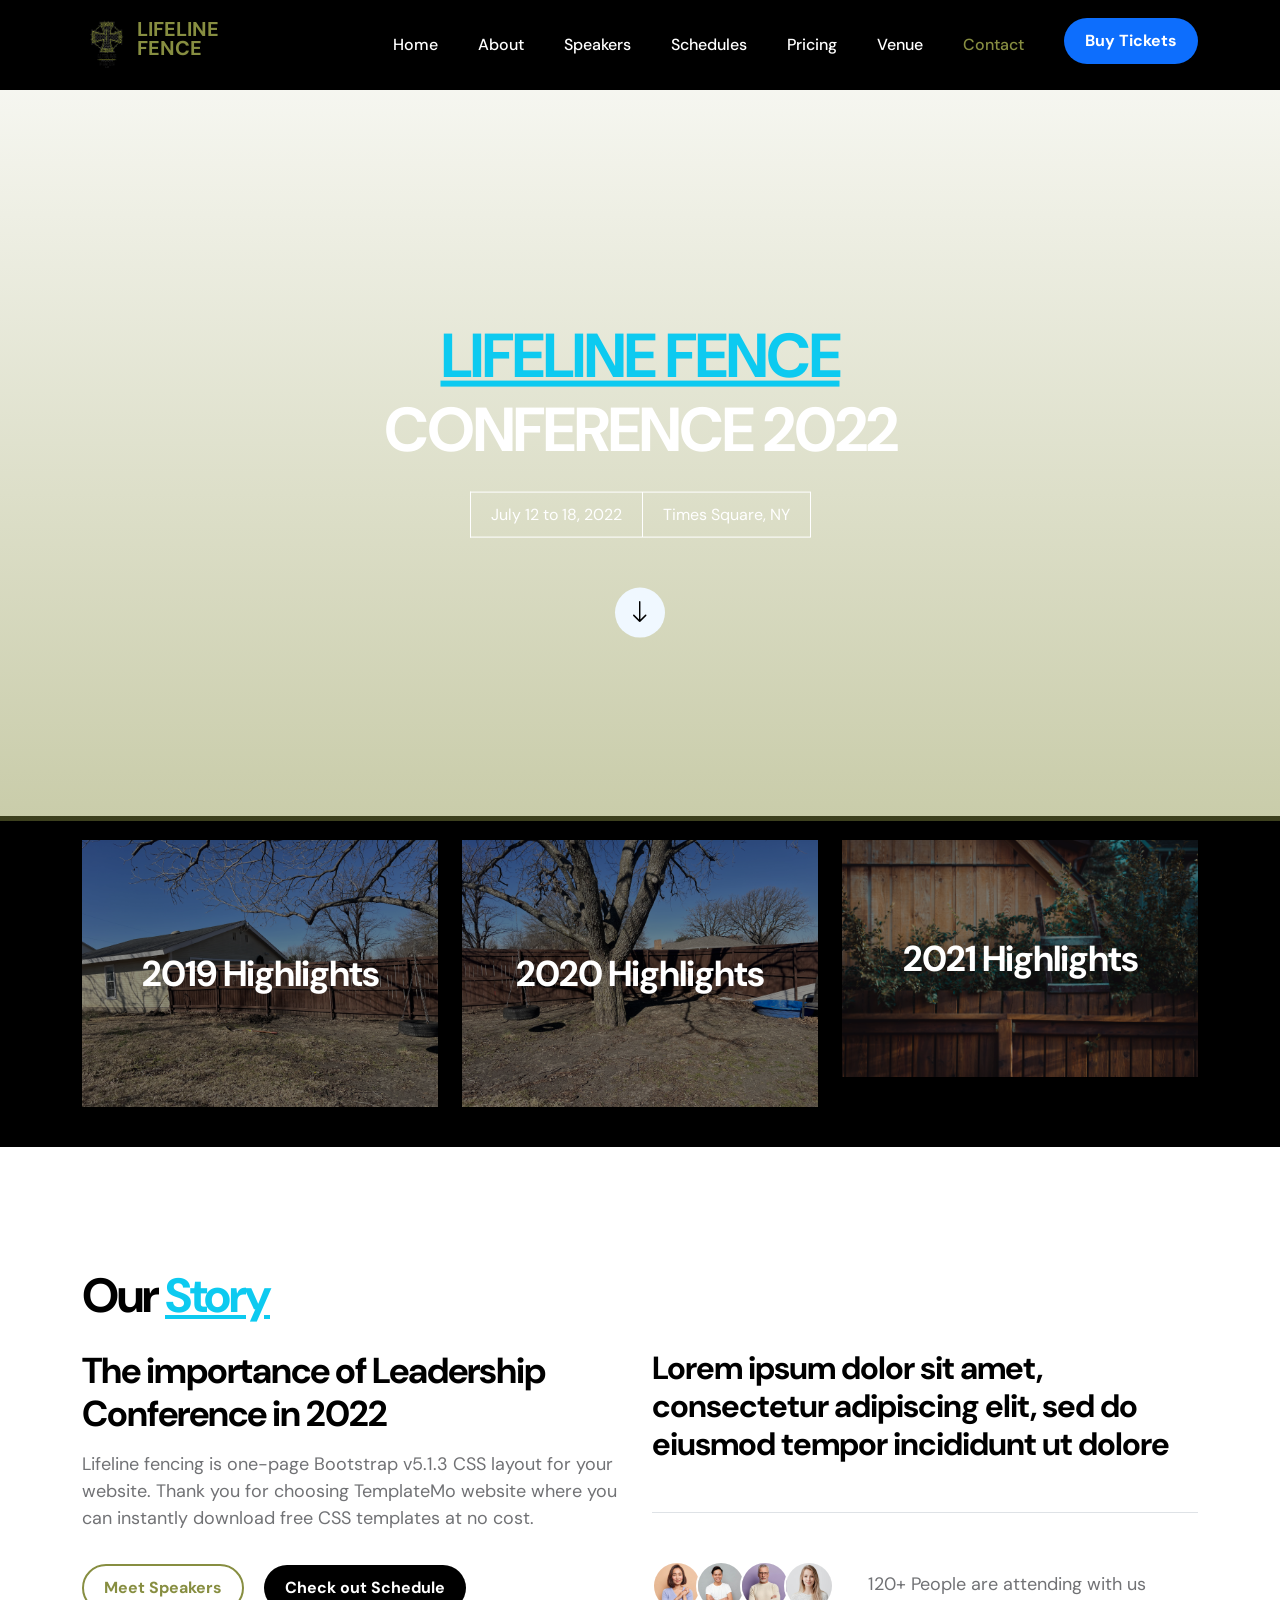
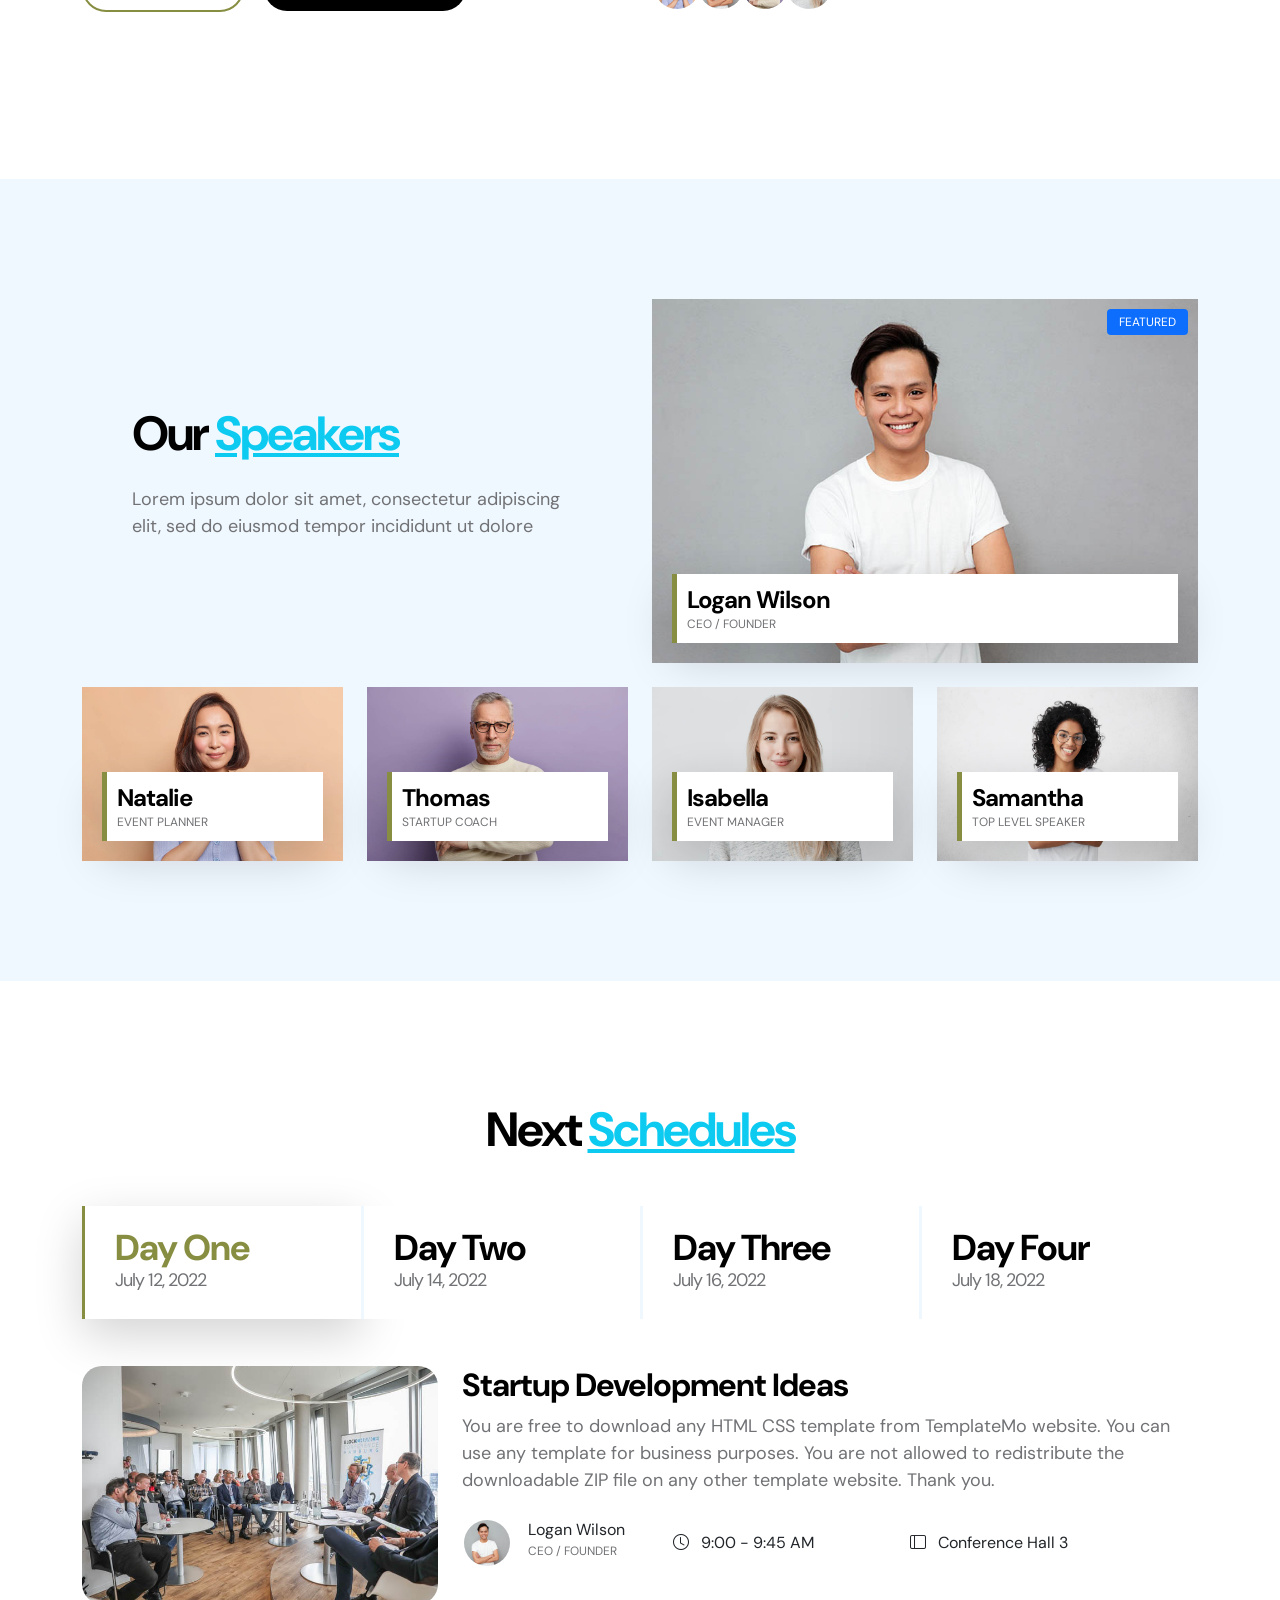
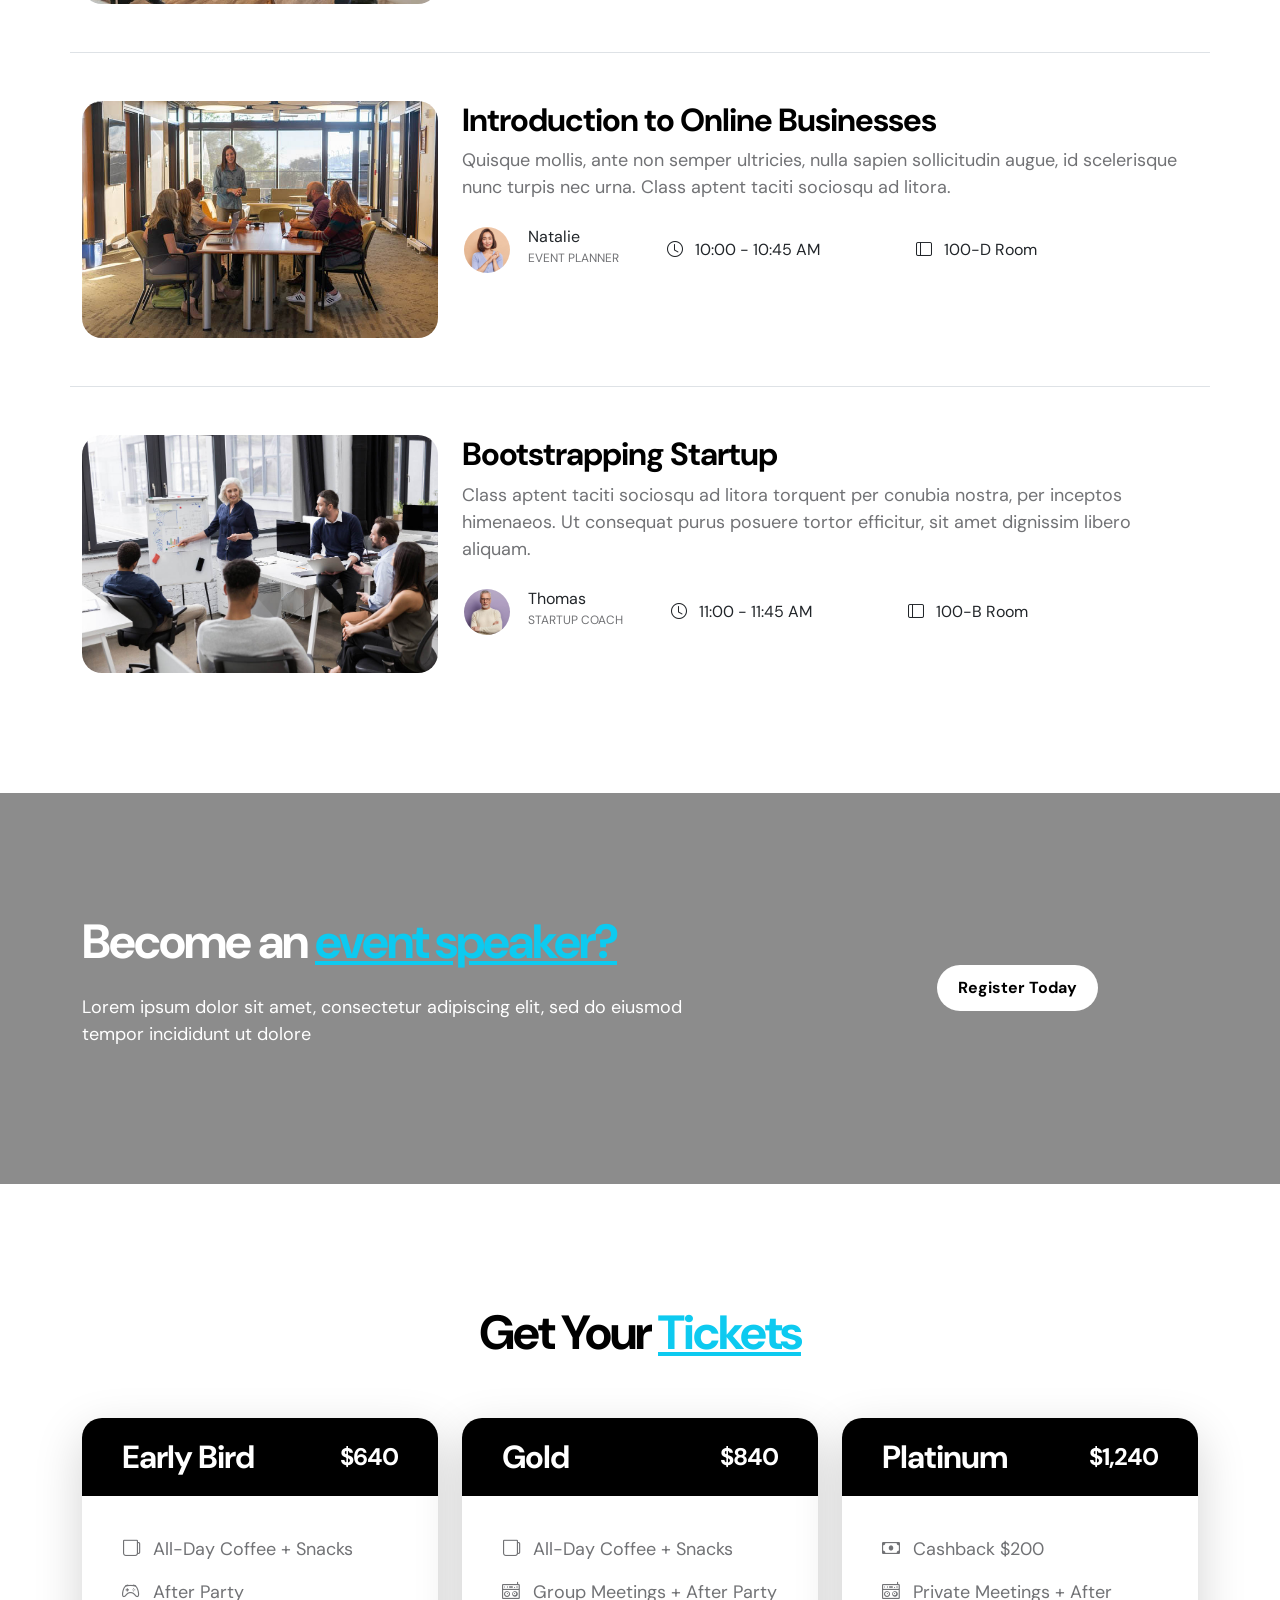
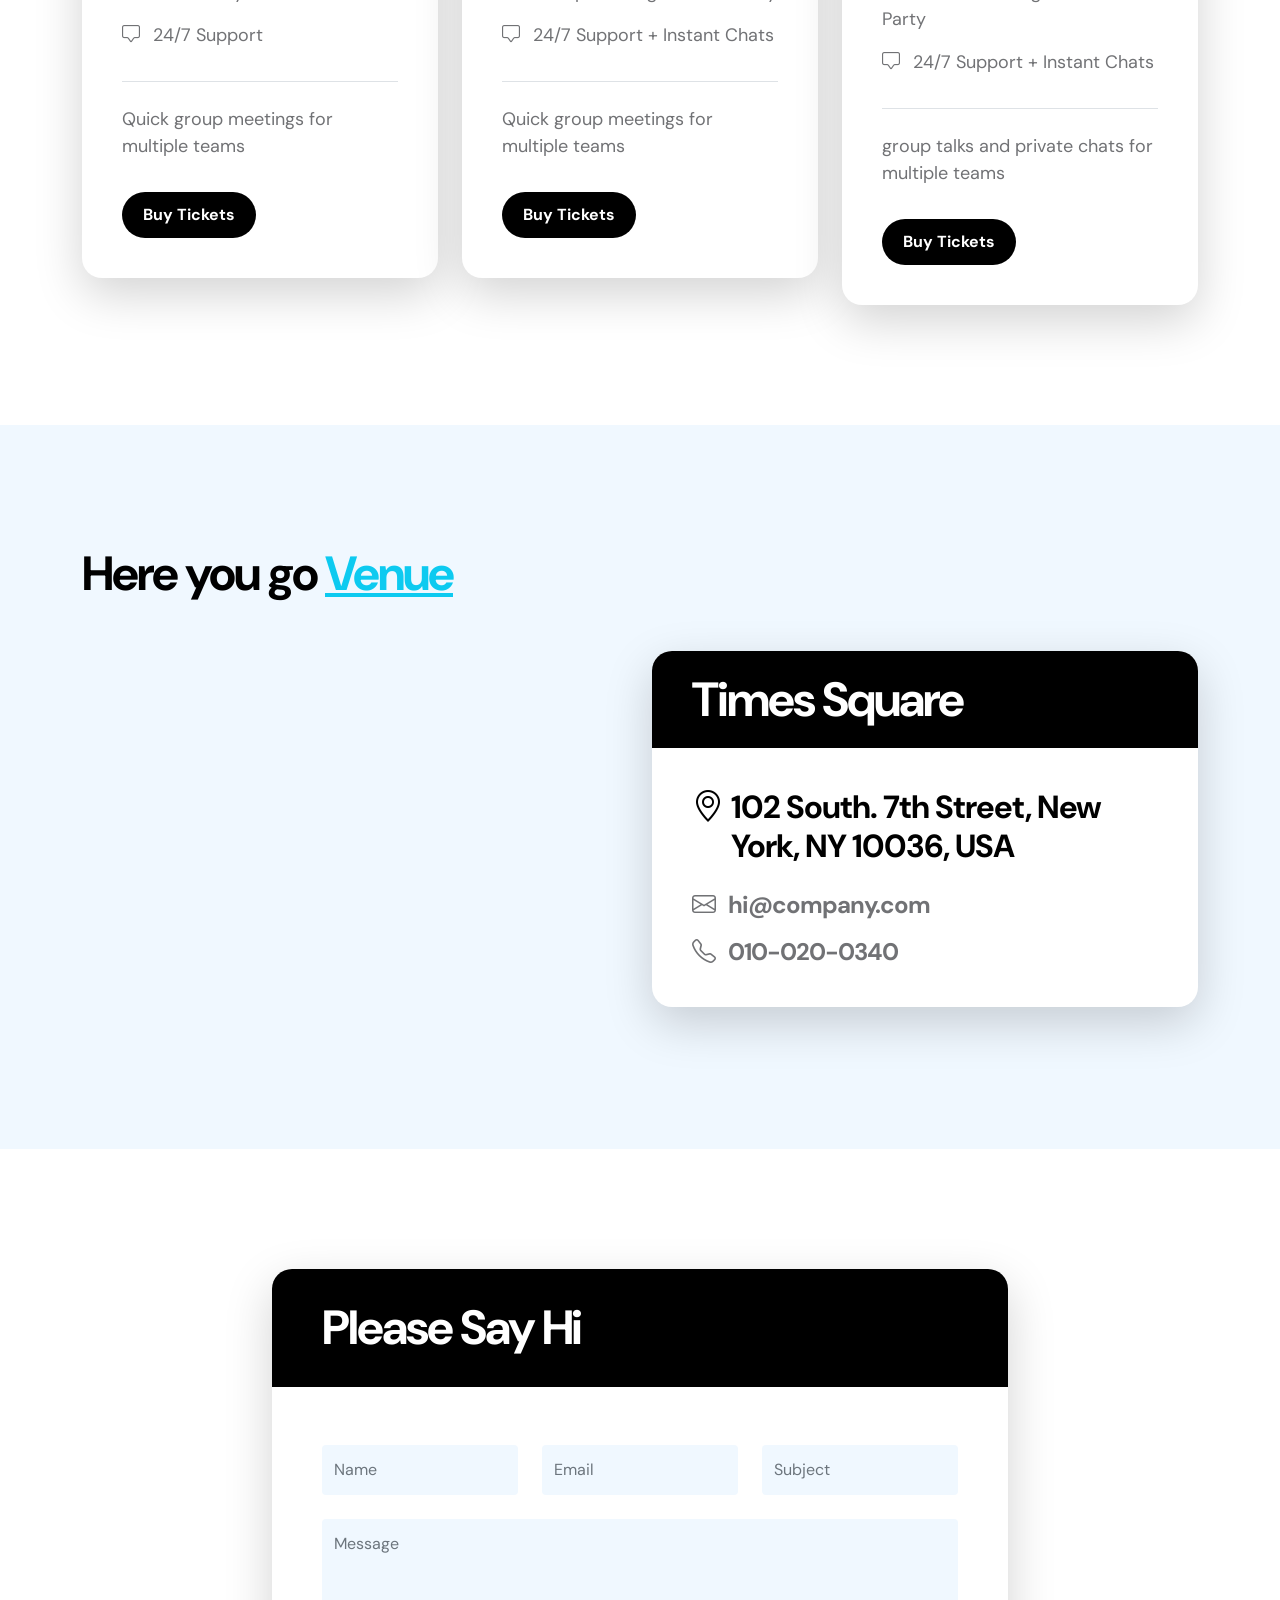
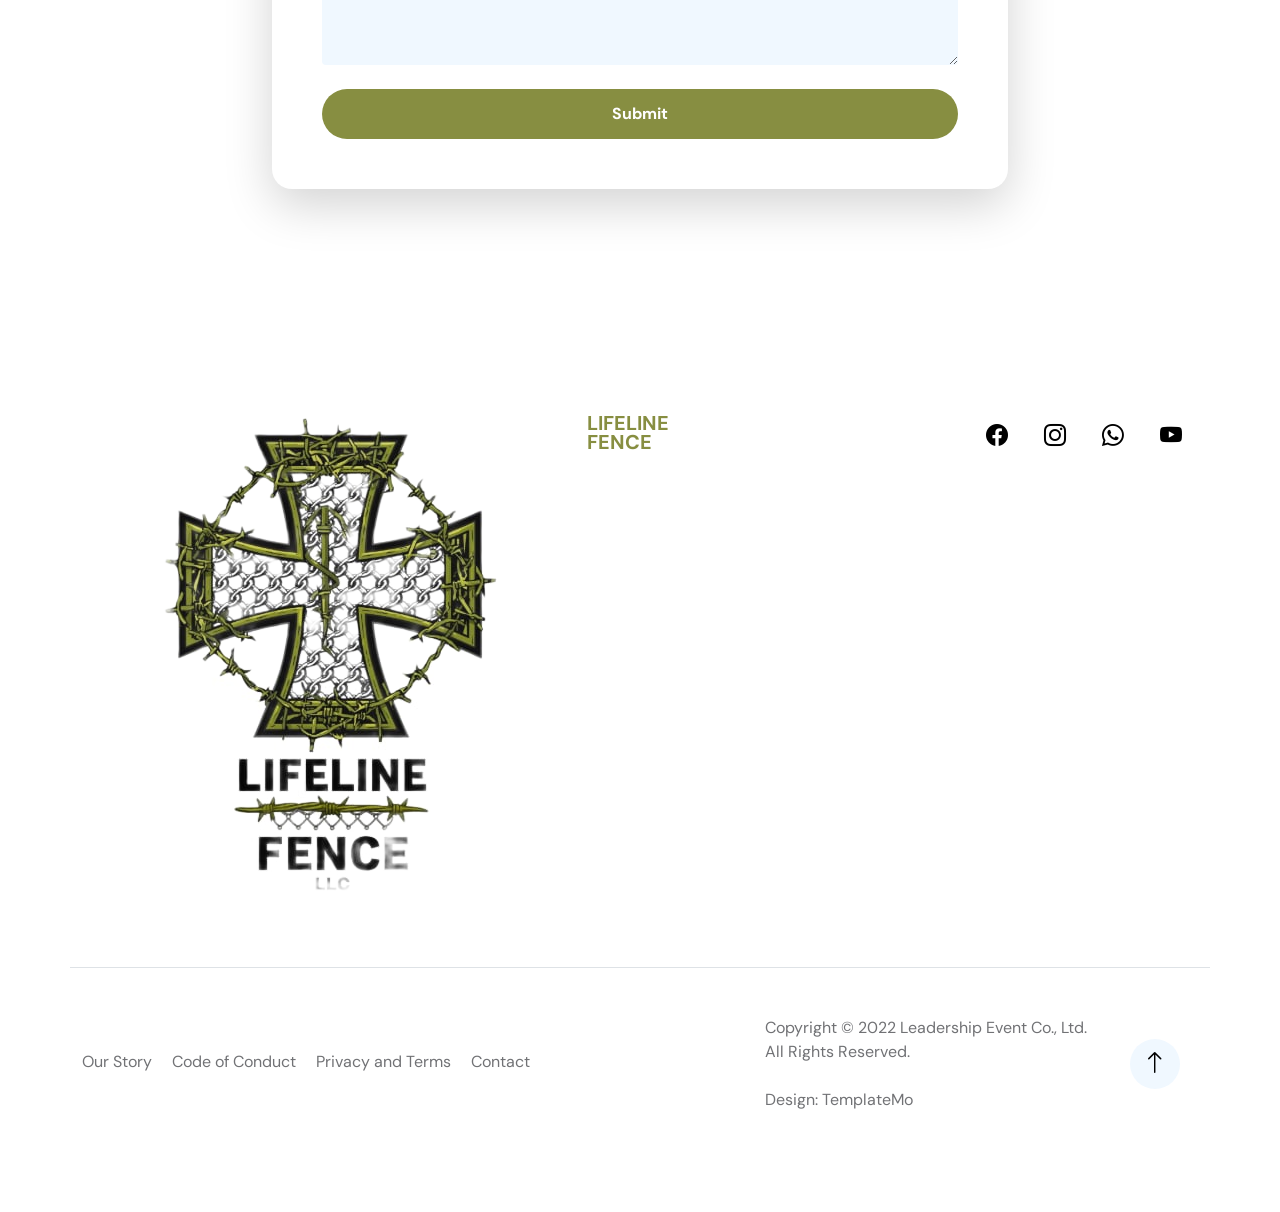
==== index.html @ 2c8de3c0 "Initial commit" ====
<!doctype html>
<html lang="en">
    <head>
        <meta charset="utf-8">
        <meta name="viewport" content="width=device-width, initial-scale=1">

        <meta name="description" content="">
        <meta name="author" content="">

        <title>Lifeline Fence HTML5 Bootstrap v5 Template</title>

        <!-- CSS FILES -->
        <link rel="preconnect" href="https://fonts.googleapis.com">
        
        <link rel="preconnect" href="https://fonts.gstatic.com" crossorigin>
        
        <link href="https://fonts.googleapis.com/css2?family=DM+Sans:wght@400;500;700&display=swap" rel="stylesheet">

        <link href="css/bootstrap.min.css" rel="stylesheet">

        <link href="css/bootstrap-icons.css" rel="stylesheet">

        <link href="css/templatemo-leadership-event.css" rel="stylesheet">
        
<!--

TemplateMo 575 Leadership Event

https://templatemo.com/tm-575-leadership-event

-->
    </head>
    
    <body>

        <nav class="navbar navbar-expand-lg">
            <div class="container">

                <button class="navbar-toggler" type="button" data-bs-toggle="collapse" data-bs-target="#navbarNav" aria-controls="navbarNav" aria-expanded="false" aria-label="Toggle navigation">
                    <span class="navbar-toggler-icon"></span>
                </button>

                <a href="index.html" class="navbar-brand mx-auto mx-lg-0">
                    <img src="images/Untitled_design-removebg-preview.png" height="50"
                         width="50"/>
                    <span class="brand-text">Lifeline <br> Fence</span>
                </a>

                <a class="nav-link custom-btn btn d-lg-none" href="#">Buy Tickets</a>

                <div class="collapse navbar-collapse" id="navbarNav">
                    <ul class="navbar-nav ms-auto">
                        <li class="nav-item">
                            <a class="nav-link click-scroll" href="#section_1">Home</a>
                        </li>

                        <li class="nav-item">
                            <a class="nav-link click-scroll" href="#section_2">About</a>
                        </li>

                        <li class="nav-item">
                            <a class="nav-link click-scroll" href="#section_3">Speakers</a>
                        </li>

                        <li class="nav-item">
                            <a class="nav-link click-scroll" href="#section_4">Schedules</a>
                        </li>

                        <li class="nav-item">
                            <a class="nav-link click-scroll" href="#section_5">Pricing</a>
                        </li>

                        <li class="nav-item">
                            <a class="nav-link click-scroll" href="#section_6">Venue</a>
                        </li>

                        <li class="nav-item">
                            <a class="nav-link click-scroll" href="#section_7">Contact</a>
                        </li>

                        <li class="nav-item">
                            <a class="nav-link custom-btn btn d-none d-lg-block" href="#">Buy Tickets</a>
                        </li>
                    </ul>
                <div>
                        
            </div>
        </nav>

        <main>

            <section class="hero" id="section_1">
                <div class="container">
                    <div class="row">

                        <div class="col-lg-5 col-12 m-auto">
                            <div class="hero-text">

                                <h1  class="text-white mb-4"><u class="text-info">Lifeline Fence</u> Conference 2022</h1>

                                <div class="d-flex justify-content-center align-items-center">
                                    <span class="date-text">July 12 to 18, 2022</span>

                                    <span class="location-text">Times Square, NY</span>
                                </div>

                                <a href="#section_2" class="custom-link bi-arrow-down arrow-icon"></a>
                            </div>
                        </div>
                    </div>
                </div>

                <div class="video-wrap">
                    <video autoplay="" loop="" muted="" class="custom-video" poster="">
                        <source src="videos/fencing.mp4" type="video/mp4">

                        Your browser does not support the video tag.
                    </video>
                </div>
            </section>


            <section class="highlight">
                <div class="container">
                    <div class="row">

                        <div class="col-lg-4 col-md-6 col-12">
                            <div class="highlight-thumb">
                                <img src="images/IMG_2052.jpg" class="highlight-image img-fluid" alt="">

                                <div class="highlight-info">
                                    <h3 class="highlight-title">2019 Highlights</h3>

                                    <a href="https://www.youtube.com/templatemo" class="bi-youtube highlight-icon"></a>
                                </div>
                            </div>
                        </div>

                        <div class="col-lg-4 col-md-6 col-12">
                            <div class="highlight-thumb">
                                <img src="images/IMG_2053.jpg" class="highlight-image img-fluid" alt="">

                                <div class="highlight-info">
                                    <h3 class="highlight-title">2020 Highlights</h3>

                                    <a href="https://www.youtube.com/templatemo" class="bi-youtube highlight-icon"></a>
                                </div>
                            </div>
                        </div>

                        <div class="col-lg-4 col-md-6 col-12">
                            <div class="highlight-thumb">
                                <img src="images/pexels-colin-fearing-286674282-13314964.jpg" class="highlight-image img-fluid" alt="">

                                <div class="highlight-info">
                                    <h3 class="highlight-title">2021 Highlights</h3>

                                    <a href="https://www.youtube.com/templatemo" class="bi-youtube highlight-icon"></a>
                                </div>
                            </div>
                        </div>

                    </div>
                </div>
            </section>


            <section class="about section-padding" id="section_2">
                <div class="container">
                    <div class="row">

                        <div class="col-lg-10 col-12">
                            <h2 class="mb-4">Our <u class="text-info">Story</u></h2>
                        </div>

                        <div class="col-lg-6 col-12">
                            <h3 class="mb-3">The importance of Leadership Conference in 2022</h3>

                            <p>Lifeline fencing is one-page Bootstrap v5.1.3 CSS layout for your website. Thank you for choosing TemplateMo website where you can instantly download free CSS templates at no cost.</p>

                            <a class="custom-btn custom-border-btn btn custom-link mt-3 me-3" href="#section_3">Meet Speakers</a>

                            <a class="custom-btn btn custom-link mt-3" href="#section_4">Check out Schedule</a>
                        </div>

                        <div class="col-lg-6 col-12 mt-5 mt-lg-0">
                            <h4>Lorem ipsum dolor sit amet, consectetur adipiscing elit, sed do eiusmod tempor incididunt ut dolore</h4>

                            <div class="avatar-group border-top py-5 mt-5">
                                <img src="images/avatar/portrait-good-looking-brunette-young-asian-woman.jpg" class="img-fluid avatar-image" alt="">

                                <img src="images/avatar/happy-asian-man-standing-with-arms-crossed-grey-wall.jpg" class="img-fluid avatar-image avatar-image-left" alt="">

                                <img src="images/avatar/senior-man-white-sweater-eyeglasses.jpg" class="img-fluid avatar-image avatar-image-left" alt="">

                                <img src="images/avatar/pretty-smiling-joyfully-female-with-fair-hair-dressed-casually-looking-with-satisfaction.jpg" class="img-fluid avatar-image avatar-image-left" alt="">

                                <p class="d-inline">120+ People are attending with us</p>
                            </div>
                        </div>

                    </div>
                </div>
            </section>


            <section class="speakers section-padding" id="section_3">
                <div class="container">
                    <div class="row">

                        <div class="col-lg-6 col-12 d-flex flex-column justify-content-center align-items-center">
                            <div class="speakers-text-info">
                                <h2 class="mb-4">Our <u class="text-info">Speakers</u></h2>

                                <p>Lorem ipsum dolor sit amet, consectetur adipiscing elit, sed do eiusmod tempor incididunt ut dolore</p>
                            </div>
                        </div>

                        <div class="col-lg-6 col-12">
                            <div class="speakers-thumb">
                                <img src="images/avatar/happy-asian-man-standing-with-arms-crossed-grey-wall.jpg" class="img-fluid speakers-image" alt="">

                                <small class="speakers-featured-text">Featured</small>

                                <div class="speakers-info">

                                    <h5 class="speakers-title mb-0">Logan Wilson</h5>

                                    <p class="speakers-text mb-0">CEO / Founder</p>

                                    <ul class="social-icon">
                                        <li><a href="#" class="social-icon-link bi-facebook"></a></li>

                                        <li><a href="#" class="social-icon-link bi-instagram"></a></li>

                                        <li><a href="#" class="social-icon-link bi-google"></a></li>
                                    </ul>
                                </div>
                            </div>
                        </div>

                        <div class="col-lg-12 col-12">
                            <div class="row">
                                <div class="col-lg-3 col-md-6 col-12">
                                    <div class="speakers-thumb speakers-thumb-small">
                                        <img src="images/avatar/portrait-good-looking-brunette-young-asian-woman.jpg" class="img-fluid speakers-image" alt="">

                                        <div class="speakers-info">
                                            <h5 class="speakers-title mb-0">Natalie</h5>

                                            <p class="speakers-text mb-0">Event Planner</p>

                                            <ul class="social-icon">
                                                <li><a href="#" class="social-icon-link bi-facebook"></a></li>

                                                <li><a href="#" class="social-icon-link bi-instagram"></a></li>
                                            </ul>
                                        </div>
                                    </div>
                                </div>

                                <div class="col-lg-3 col-md-6 col-12">
                                    <div class="speakers-thumb speakers-thumb-small">
                                        <img src="images/avatar/senior-man-white-sweater-eyeglasses.jpg" class="img-fluid speakers-image" alt="">

                                        <div class="speakers-info">
                                            <h5 class="speakers-title mb-0">Thomas</h5>

                                            <p class="speakers-text mb-0">Startup Coach</p>

                                            <ul class="social-icon">
                                                <li><a href="#" class="social-icon-link bi-instagram"></a></li>

                                                <li><a href="#" class="social-icon-link bi-whatsapp"></a></li>
                                            </ul>
                                        </div>
                                    </div>
                                </div>

                                <div class="col-lg-3 col-md-6 col-12">
                                    <div class="speakers-thumb speakers-thumb-small">
                                        <img src="images/avatar/pretty-smiling-joyfully-female-with-fair-hair-dressed-casually-looking-with-satisfaction.jpg" class="img-fluid speakers-image" alt="">

                                        <div class="speakers-info">
                                            <h5 class="speakers-title mb-0">Isabella</h5>

                                            <p class="speakers-text mb-0">Event Manager</p>

                                            <ul class="social-icon">
                                                <li><a href="#" class="social-icon-link bi-facebook"></a></li>

                                                <li><a href="#" class="social-icon-link bi-instagram"></a></li>

                                                <li><a href="#" class="social-icon-link bi-whatsapp"></a></li>
                                            </ul>
                                        </div>
                                    </div>
                                </div>

                                <div class="col-lg-3 col-md-6 col-12">
                                    <div class="speakers-thumb speakers-thumb-small">
                                        <img src="images/avatar/indoor-shot-beautiful-happy-african-american-woman-smiling-cheerfully-keeping-her-arms-folded-relaxing-indoors-after-morning-lectures-university.jpg" class="img-fluid speakers-image" alt="">

                                        <div class="speakers-info">
                                            <h5 class="speakers-title mb-0">Samantha</h5>

                                            <p class="speakers-text mb-0">Top Level Speaker</p>

                                            <ul class="social-icon">
                                                <li><a href="#" class="social-icon-link bi-instagram"></a></li>

                                                <li><a href="#" class="social-icon-link bi-whatsapp"></a></li>
                                            </ul>
                                        </div>
                                    </div>
                                </div>
                            </div>
                        </div>

                    </div>
                </div>
            </section>


            <section class="schedule section-padding" id="section_4">
                <div class="container">
                    <div class="row">

                        <div class="col-lg-12 col-12">
                            <h2 class="mb-5 text-center">Next <u class="text-info">Schedules</u></h2>

                            <nav>
                                <div class="nav nav-tabs align-items-baseline" id="nav-tab" role="tablist">
                                    <button class="nav-link active" id="nav-DayOne-tab" data-bs-toggle="tab" data-bs-target="#nav-DayOne" type="button" role="tab" aria-controls="nav-DayOne" aria-selected="true">
                                        <h3>
                                            <span>Day One</span>
                                            <small>July 12, 2022</small>
                                        </h3>
                                    </button>

                                    <button class="nav-link" id="nav-DayTwo-tab" data-bs-toggle="tab" data-bs-target="#nav-DayTwo" type="button" role="tab" aria-controls="nav-DayTwo" aria-selected="false">
                                        <h3>
                                            <span>Day Two</span>
                                            <small>July 14, 2022</small>
                                        </h3>
                                    </button>

                                    <button class="nav-link" id="nav-DayThree-tab" data-bs-toggle="tab" data-bs-target="#nav-DayThree" type="button" role="tab" aria-controls="nav-DayThree" aria-selected="false">
                                        <h3>
                                            <span>Day Three</span>
                                            <small>July 16, 2022</small>
                                        </h3>
                                    </button>

                                    <button class="nav-link" id="nav-DayFour-tab" data-bs-toggle="tab" data-bs-target="#nav-DayFour" type="button" role="tab" aria-controls="nav-DayFour" aria-selected="false">
                                        <h3>
                                            <span>Day Four</span>
                                            <small>July 18, 2022</small>
                                        </h3>
                                    </button>
                                </div>
                            </nav>

                            <div class="tab-content mt-5" id="nav-tabContent">
                                <div class="tab-pane fade show active" id="nav-DayOne" role="tabpanel" aria-labelledby="nav-DayOne-tab">
                                    <div class="row border-bottom pb-5 mb-5">
                                        <div class="col-lg-4 col-12">
                                            <img src="images/schedule/fabian-friedrich-JDUVM9_VaZE-unsplash.jpg" class="schedule-image img-fluid" alt="">
                                        </div>

                                        <div class="col-lg-8 col-12 mt-3 mt-lg-0">
                                            
                                            <h4 class="mb-2">Startup Development Ideas</h4>

                                            <p>You are free to download any HTML CSS template from TemplateMo website. You can use any template for business purposes. You are not allowed to redistribute the downloadable ZIP file on any other template website. Thank you.</p>

                                            <div class="d-flex align-items-center mt-4">
                                                <div class="avatar-group d-flex">
                                                    <img src="images/avatar/happy-asian-man-standing-with-arms-crossed-grey-wall.jpg" class="img-fluid avatar-image" alt="">

                                                    <div class="ms-3">
                                                        Logan Wilson
                                                        <p class="speakers-text mb-0">CEO / Founder</p>
                                                    </div>
                                                </div>

                                                <span class="mx-3 mx-lg-5">
                                                    <i class="bi-clock me-2"></i>
                                                    9:00 - 9:45 AM
                                                </span>

                                                <span class="mx-1 mx-lg-5">
                                                    <i class="bi-layout-sidebar me-2"></i>
                                                    Conference Hall 3
                                                </span>
                                            </div>
                                        </div>
                                    </div>

                                    <div class="row border-bottom pb-5 mb-5">
                                        <div class="col-lg-4 col-12">
                                            <img src="images/schedule/clayton-cardinalli-JMoFpdqL3XM-unsplash.jpg" class="schedule-image img-fluid" alt="">
                                        </div>

                                        <div class="col-lg-8 col-12 mt-3 mt-lg-0">
                                            <h4 class="mb-2">Introduction to Online Businesses</h4>

                                            <p>Quisque mollis, ante non semper ultricies, nulla sapien sollicitudin augue, id scelerisque nunc turpis nec urna. Class aptent taciti sociosqu ad litora.</p>

                                            <div class="d-flex align-items-center mt-4">
                                                <div class="avatar-group d-flex">
                                                    <img src="images/avatar/portrait-good-looking-brunette-young-asian-woman.jpg" class="img-fluid avatar-image" alt="">

                                                    <div class="ms-3">
                                                    Natalie
                                                    <p class="speakers-text mb-0">Event Planner</p>
                                                </div>
                                                </div>

                                                <span class="mx-3 mx-lg-5">
                                                    <i class="bi-clock me-2"></i>
                                                    10:00 - 10:45 AM
                                                </span>

                                                <span class="mx-1 mx-lg-5">
                                                    <i class="bi-layout-sidebar me-2"></i>
                                                    100-D Room
                                                </span>
                                            </div>
                                        </div>
                                    </div>

                                    <div class="row">
                                        <div class="col-lg-4 col-12">
                                            <img src="images/schedule/business-woman-making-presentation-office.jpg" class="schedule-image img-fluid" alt="">
                                        </div>

                                        <div class="col-lg-8 col-12 mt-3 mt-lg-0">
                                            <h4 class="mb-2">Bootstrapping Startup</h4>

                                            <p>Class aptent taciti sociosqu ad litora torquent per conubia nostra, per inceptos himenaeos. Ut consequat purus posuere tortor efficitur, sit amet dignissim libero aliquam.</p>

                                            <div class="d-flex align-items-center mt-4">
                                                <div class="avatar-group d-flex">
                                                    <img src="images/avatar/senior-man-white-sweater-eyeglasses.jpg" class="img-fluid avatar-image" alt="">

                                                    <div class="ms-3">
                                                    Thomas
                                                    <p class="speakers-text mb-0">Startup Coach</p>
                                                </div>
                                                </div>

                                                <span class="mx-3 mx-lg-5">
                                                    <i class="bi-clock me-2"></i>
                                                    11:00 - 11:45 AM
                                                </span>

                                                <span class="mx-1 mx-lg-5">
                                                    <i class="bi-layout-sidebar me-2"></i>
                                                    100-B Room
                                                </span>
                                            </div>
                                        </div>
                                    </div>
                                </div>

                                <div class="tab-pane fade" id="nav-DayTwo" role="tabpanel" aria-labelledby="nav-DayTwo-tab">
                                    <div class="row border-bottom pb-5 mb-5">
                                        <div class="col-lg-4 col-12">
                                            <img src="images/schedule/people-smiling-while-conference-room.jpg" class="schedule-image img-fluid" alt="">
                                        </div>

                                        <div class="col-lg-8 col-12 mt-3 mt-lg-0">
                                            
                                            <h4 class="mb-2">Building a famous company</h4>

                                            <p>Quisque mollis, ante non semper ultricies, nulla sapien sollicitudin augue, id scelerisque nunc turpis nec urna. Class aptent taciti sociosqu ad litora torquent per conubia.</p>

                                            <div class="d-flex align-items-center mt-4">
                                                <div class="avatar-group d-flex">
                                                    <img src="images/avatar/pretty-smiling-joyfully-female-with-fair-hair-dressed-casually-looking-with-satisfaction.jpg" class="img-fluid avatar-image" alt="">

                                                    <div class="ms-3">
                                                        Isabella
                                                        <p class="speakers-text mb-0">Event Manager</p>
                                                    </div>
                                                </div>

                                                <span class="mx-3 mx-lg-5">
                                                    <i class="bi-clock me-2"></i>
                                                    9:00 - 9:45 AM
                                                </span>

                                                <span class="mx-1 mx-lg-5">
                                                    <i class="bi-layout-sidebar me-2"></i>
                                                    Conference Hall 2
                                                </span>
                                            </div>
                                        </div>
                                    </div>

                                    <div class="row">
                                        <div class="col-lg-4 col-12">
                                            <img src="images/schedule/jason-goodman-bzqU01v-G54-unsplash.jpg" class="schedule-image img-fluid" alt="">
                                        </div>

                                        <div class="col-lg-8 col-12 mt-3 mt-lg-0">
                                            <h4 class="mb-2">Dev Ops life in corporate</h4>

                                            <p>Quisque mollis, ante non semper ultricies, nulla sapien sollicitudin augue, id scelerisque nunc turpis nec urna. Class aptent taciti sociosqu ad litora torquent per conubia nostra.</p>

                                            <div class="d-flex align-items-center mt-4">
                                                <div class="avatar-group d-flex">
                                                    <img src="images/avatar/indoor-shot-beautiful-happy-african-american-woman-smiling-cheerfully-keeping-her-arms-folded-relaxing-indoors-after-morning-lectures-university.jpg" class="img-fluid avatar-image" alt="">

                                                    <div class="ms-3">
                                                    Samantha
                                                    <p class="speakers-text mb-0">Top Level Speaker</p>
                                                </div>
                                                </div>

                                                <span class="mx-3 mx-lg-5">
                                                    <i class="bi-clock me-2"></i>
                                                    10:00 - 10:45 AM
                                                </span>

                                                <span class="mx-1 mx-lg-5">
                                                    <i class="bi-layout-sidebar me-2"></i>
                                                    100-A Room
                                                </span>
                                            </div>
                                        </div>
                                    </div>
                                </div>

                                <div class="tab-pane fade" id="nav-DayThree" role="tabpanel" aria-labelledby="nav-DayThree-tab">
                                    <div class="row border-bottom pb-5 mb-5">
                                        <div class="col-lg-4 col-12">
                                            <img src="images/schedule/people-smiling-while-conference-room.jpg" class="schedule-image img-fluid" alt="">
                                        </div>

                                        <div class="col-lg-8 col-12 mt-3 mt-lg-0">
                                            
                                            <h4 class="mb-2">Maintaining a successful business</h4>

                                            <p>Quisque mollis, ante non semper ultricies, nulla sapien sollicitudin augue, id scelerisque nunc turpis nec urna. Class aptent taciti sociosqu.</p>

                                            <div class="d-flex align-items-center mt-4">
                                                <div class="avatar-group d-flex">
                                                    <img src="images/avatar/pretty-smiling-joyfully-female-with-fair-hair-dressed-casually-looking-with-satisfaction.jpg" class="img-fluid avatar-image" alt="">

                                                    <div class="ms-3">
                                                        Isabella
                                                        <p class="speakers-text mb-0">Event Manager</p>
                                                    </div>
                                                </div>

                                                <span class="mx-3 mx-lg-5">
                                                    <i class="bi-clock me-2"></i>
                                                    9:00 - 9:45 AM
                                                </span>

                                                <span class="mx-1 mx-lg-5">
                                                    <i class="bi-layout-sidebar me-2"></i>
                                                    Conference Hall 1
                                                </span>
                                            </div>
                                        </div>
                                    </div>

                                    <div class="row">
                                        <div class="col-lg-4 col-12">
                                            <img src="images/schedule/jason-goodman-bzqU01v-G54-unsplash.jpg" class="schedule-image img-fluid" alt="">
                                        </div>

                                        <div class="col-lg-8 col-12 mt-3 mt-lg-0">
                                            <h4 class="mb-2">Working Life in Corporate Environment</h4>

                                            <p>Quisque mollis, ante non semper ultricies, nulla sapien sollicitudin augue, id scelerisque nunc turpis nec urna.</p>

                                            <div class="d-flex align-items-center mt-4">
                                                <div class="avatar-group d-flex">
                                                    <img src="images/avatar/indoor-shot-beautiful-happy-african-american-woman-smiling-cheerfully-keeping-her-arms-folded-relaxing-indoors-after-morning-lectures-university.jpg" class="img-fluid avatar-image" alt="">

                                                    <div class="ms-3">
                                                    Samantha
                                                    <p class="speakers-text mb-0">Top Level Speaker</p>
                                                </div>
                                                </div>

                                                <span class="mx-3 mx-lg-5">
                                                    <i class="bi-clock me-2"></i>
                                                    10:00 - 10:45 AM
                                                </span>

                                                <span class="mx-1 mx-lg-5">
                                                    <i class="bi-layout-sidebar me-2"></i>
                                                    100-C Room
                                                </span>
                                            </div>
                                        </div>
                                    </div>
                                </div>

                                <div class="tab-pane fade" id="nav-DayFour" role="tabpanel" aria-labelledby="nav-DayFour-tab">
                                    <div class="row">
                                        <div class="col-lg-4 col-12">
                                            <img src="images/schedule/jeshoots-com-TWRCH-GaKr4-unsplash.jpg" class="schedule-image img-fluid" alt="">
                                        </div>

                                        <div class="col-lg-8 col-12 mt-3 mt-lg-0">
                                            <h4 class="mb-2">After Party at the fullest</h4>

                                            <p>There is a plenty of great HTML CSS templates available at TemplateMo.com website for your businesses. You can download, edit and use any template for any purpose. Please let us know <a rel="nofollow" href="https://templatemo.com/contact" target="_parent"><u>your feedback via Email</u></a>. Thank you.</p>

                                            <div class="d-flex align-items-center mt-4">

                                                <span>
                                                    <i class="bi-clock me-2"></i>
                                                    8:00 - 9:00 AM
                                                </span>

                                                <span class="mx-1 mx-lg-5">
                                                    <i class="bi-layout-sidebar me-2"></i>
                                                    Conference Hall 2
                                                </span>
                                            </div>
                                        </div>
                                    </div>
                                </div>

                            </div>
                        </div>

                    </div>
                </div>
            </section>

            <section class="call-to-action section-padding">
                <div class="container">
                    <div class="row align-items-center">

                        <div class="col-lg-7 col-12">
                            <h2 class="text-white mb-4">Become an <u class="text-info">event speaker?</u></h2>

                            <p class="text-white">Lorem ipsum dolor sit amet, consectetur adipiscing elit, sed do eiusmod tempor incididunt ut dolore</p>
                        </div>

                        <div class="col-lg-3 col-12 ms-lg-auto mt-4 mt-lg-0">
                            <a href="#section_5" class="custom-btn btn">Register Today</a>
                        </div>

                    </div>
                </div>
            </section>

            <section class="pricing section-padding" id="section_5">
                <div class="container">
                    <div class="row">

                        <div class="col-lg-10 col-12 text-center mx-auto mb-5">
                            <h2>Get Your <u class="text-info">Tickets</u></h2>
                        </div>

                        <div class="col-lg-4 col-md-6 col-12 mb-5 mb-lg-0">
                            <div class="pricing-thumb bg-white shadow-lg">                                
                                <div class="pricing-title-wrap d-flex align-items-center">

                                    <h4 class="pricing-title text-white mb-0">Early Bird</h4>

                                    <h5 class="pricing-small-title text-white mb-0 ms-auto">$640</h5>
                                </div>

                                <div class="pricing-body">
                                    <p>
                                        <i class="bi-cup me-2"></i> All-Day Coffee + Snacks
                                    </p>

                                    <p>
                                        <i class="bi-controller me-2"></i> After Party
                                    </p>

                                    <p>
                                        <i class="bi-chat-square me-2"></i> 24/7 Support
                                    </p>

                                    <div class="border-bottom pb-3 mb-4"></div>

                                    <p>Quick group meetings for multiple teams</p>

                                    <a class="custom-btn btn mt-3" href="#">Buy Tickets</a>
                                </div>
                            </div>
                        </div>

                        <div class="col-lg-4 col-md-6 col-12 mb-5 mb-lg-0">
                            <div class="pricing-thumb bg-white shadow-lg">                                
                                <div class="pricing-title-wrap d-flex align-items-center">

                                    <h4 class="pricing-title text-white mb-0">Gold</h4>

                                    <h5 class="pricing-small-title text-white mb-0 ms-auto">$840</h5>
                                </div>

                                <div class="pricing-body">
                                    <p>
                                        <i class="bi-cup me-2"></i> All-Day Coffee + Snacks
                                    </p>

                                    <p>
                                        <i class="bi-boombox me-2"></i> Group Meetings + After Party
                                    </p>

                                    <p>
                                        <i class="bi-chat-square me-2"></i> 24/7 Support + Instant Chats
                                    </p>

                                    <div class="border-bottom pb-3 mb-4"></div>

                                    <p>Quick group meetings for multiple teams</p>

                                    <a class="custom-btn btn mt-3" href="#">Buy Tickets</a>
                                </div>
                            </div>
                        </div>

                        <div class="col-lg-4 col-md-6 col-12">
                            <div class="pricing-thumb bg-white shadow-lg">                                
                                <div class="pricing-title-wrap d-flex align-items-center">

                                    <h4 class="pricing-title text-white mb-0">Platinum</h4>

                                    <h5 class="pricing-small-title text-white mb-0 ms-auto">$1,240</h5>
                                </div>

                                <div class="pricing-body">
                                    <p>
                                        <i class="bi-cash me-2"></i> Cashback $200
                                    </p>

                                    <p>
                                        <i class="bi-boombox me-2"></i> Private Meetings + After Party
                                    </p>

                                    <p>
                                        <i class="bi-chat-square me-2"></i> 24/7 Support + Instant Chats
                                    </p>

                                    <div class="border-bottom pb-3 mb-4"></div>

                                    <p>group talks and private chats for multiple teams</p>

                                    <a class="custom-btn btn mt-3" href="#">Buy Tickets</a>
                                </div>
                            </div>
                        </div>

                    </div>
                </div>
            </section>

            <section class="venue section-padding" id="section_6">
                <div class="container">
                    <div class="row">

                        <div class="col-lg-12 col-12">
                            <h2 class="mb-5">Here you go <u class="text-info">Venue</u></h2>
                        </div>

                        <div class="col-lg-6 col-12">
                            <iframe class="google-map" src="https://www.google.com/maps/embed?pb=!1m18!1m12!1m3!1d1511.091461689997!2d-73.9866630916883!3d40.758001294831736!2m3!1f0!2f0!3f0!3m2!1i1024!2i768!4f13.1!3m3!1m2!1s0x89c25855a96da09d%3A0x860bf5a5e1a00a68!2sTimes%20Square%2C%20New%20York%2C%20NY%2010036%2C%20USA!5e0!3m2!1sen!2ssg!4v1643035529098!5m2!1sen!2ssg" width="100%" height="371.59" allowfullscreen="" loading="lazy"></iframe>
                        </div>

                        <div class="col-lg-6 col-12 mt-5 mt-lg-0">
                            <div class="venue-thumb bg-white shadow-lg">
                                
                                <div class="venue-info-title">
                                    <h2 class="text-white mb-0">Times Square</h2>
                                </div>

                                <div class="venue-info-body">
                                    <h4 class="d-flex">
                                        <i class="bi-geo-alt me-2"></i> 
                                        <span>102 South. 7th Street, New York, NY 10036, USA</span>
                                    </h4>

                                    <h5 class="mt-4 mb-3">
                                        <a href="mailto:hello@yourgmail.com">
                                            <i class="bi-envelope me-2"></i>
                                            hi@company.com
                                        </a>
                                    </h5>

                                    <h5 class="mb-0">
                                        <a href="tel: 305-240-9671">
                                            <i class="bi-telephone me-2"></i>
                                            010-020-0340
                                        </a>
                                    </h5>
                                </div>
                            </div>
                        </div>

                    </div>
                </div>
            </section>

            <section class="contact section-padding" id="section_7">
                <div class="container">
                    <div class="row">

                        <div class="col-lg-8 col-12 mx-auto">
                            <form class="custom-form contact-form bg-white shadow-lg" action="#" method="post" role="form">
                                <h2>Please Say Hi</h2>

                                <div class="row">
                                    <div class="col-lg-4 col-md-4 col-12">                                    
                                        <input type="text" name="name" id="name" class="form-control" placeholder="Name" required="">
                                    </div>

                                    <div class="col-lg-4 col-md-4 col-12">         
                                        <input type="email" name="email" id="email" pattern="[^ @]*@[^ @]*" class="form-control" placeholder="Email" required="">
                                    </div>

                                    <div class="col-lg-4 col-md-4 col-12">                                    
                                        <input type="text" name="subject" id="subject" class="form-control" placeholder="Subject">
                                    </div>

                                    <div class="col-12">
                                        <textarea class="form-control" rows="5" id="message" name="message" placeholder="Message"></textarea>

                                        <button type="submit" class="form-control">Submit</button>
                                    </div>

                                </div>
                            </form>
                        </div>

                    </div>
                </div>
            </section>

        </main>

        <footer class="site-footer">
            <div class="container">
                <div class="row align-items-center">

                    <div class="col-lg-12 col-12 border-bottom pb-5 mb-5">
                        <div class="d-flex">
                            <a href="index.html" class="navbar-brand">
                                <img src="images/lifelinelogo.png" height="500"
                                                                           width="500"/>

                                <span class="brand-text">LifeLine <br> Fence</span>
                            </a>

                            <ul class="social-icon ms-auto">
                                <li><a href="#" class="social-icon-link bi-facebook"></a></li>

                                <li><a href="#" class="social-icon-link bi-instagram"></a></li>

                                <li><a href="#" class="social-icon-link bi-whatsapp"></a></li>

                                <li><a href="#" class="social-icon-link bi-youtube"></a></li>
                            </ul>
                        </div>
                    </div>

                    <div class="col-lg-7 col-12">
                        <ul class="footer-menu d-flex flex-wrap">
                            <li class="footer-menu-item"><a href="#" class="footer-menu-link">Our Story</a></li>

                            <li class="footer-menu-item"><a href="#" class="footer-menu-link">Code of Conduct</a></li>

                            <li class="footer-menu-item"><a href="#" class="footer-menu-link">Privacy and Terms</a></li>

                            <li class="footer-menu-item"><a href="#" class="footer-menu-link">Contact</a></li>
                        </ul>
                    </div>

                        
                    <div class="col-lg-5 col-12 ms-lg-auto">
                        <div class="copyright-text-wrap d-flex align-items-center">
                            <p class="copyright-text ms-lg-auto me-4 mb-0">Copyright © 2022 Leadership Event Co., Ltd. 
                            
                            <br>All Rights Reserved. 
          
          					<br><br>Design: <a title="CSS Templates" rel="sponsored" href="https://templatemo.com" target="_blank">TemplateMo</a></p>

                            <a href="#section_1" class="bi-arrow-up arrow-icon custom-link"></a>
                        </div>
                    </div>

                </div>
            </div>
        </footer>

        <!-- JAVASCRIPT FILES -->
        <script src="js/jquery.min.js"></script>
        <script src="js/bootstrap.min.js"></script>
        <script src="js/jquery.sticky.js"></script>
        <script src="js/click-scroll.js"></script>
        <script src="js/custom.js"></script>

    </body>
</html>
---- css/templatemo-leadership-event.css ----
/*

TemplateMo 575 Leadership Event

https://templatemo.com/tm-575-leadership-event

*/


/*---------------------------------------
  CUSTOM PROPERTIES ( VARIABLES )             
-----------------------------------------*/
:root {
  --white-color:                  #ffffff;
  --primary-color:                #878E41;
  --secondary-color:              #0d6efd;
  --section-bg-color:             #f0f8ff;
  --dark-color:                   #000000;
  --navbar-bg-color:              black;
  --p-color:                      #717275;
  --highlight-icon-color:         #ff0100;

  --body-font-family:             'DM Sans', sans-serif;

  --h1-font-size:                 62px;
  --h2-font-size:                 48px;
  --h3-font-size:                 36px;
  --h4-font-size:                 32px;
  --h5-font-size:                 24px;
  --h6-font-size:                 22px;
  --p-font-size:                  18px;
  --menu-font-size:               16px;
  --copyright-text-font-size:     16px;

  --font-weight-normal:           400;
  --font-weight-medium:           500;
  --font-weight-bold:             700;
}

body {
    background: var(--white-color);
    font-family: var(--body-font-family); 
}


/*---------------------------------------
  TYPOGRAPHY               
-----------------------------------------*/

h2,
h3,
h4,
h5,
h6 {
  color: var(--dark-color);
}

h1,
h2,
h3,
h4,
h5,
h6 {
  font-weight: var(--font-weight-bold);
  letter-spacing: -1px;
}

h1 {
  font-size: var(--h1-font-size);
  letter-spacing: -2px;
  text-transform: uppercase;
}

h2 {
  font-size: var(--h2-font-size);
  letter-spacing: -2px;
}

h3 {
  font-size: var(--h3-font-size);
}

h4 {
  font-size: var(--h4-font-size);
}

h5 {
  font-size: var(--h5-font-size);
  line-height: normal;
}

h6 {
  font-size: var(--h6-font-size);
}

p {
  color: var(--p-color);
  font-size: var(--p-font-size);
  font-weight: var(--font-weight-normal);
}

ul li {
  color: var(--p-color);
  font-size: var(--p-font-size);
  font-weight: var(--font-weight-normal);
}

a, 
button {
  touch-action: manipulation;
  transition: all 0.3s;
}

a {
  color: var(--p-color);
  text-decoration: none;
}

a:hover {
  color: var(--primary-color);
}

::selection {
  background: var(--primary-color);
  color: var(--white-color);
}

::-moz-selection {
  background: var(--primary-color);
  color: var(--white-color);
}

.section-padding {
  padding-top: 120px;
  padding-bottom: 120px;
}

.custom-border-radius {
  border-radius: 20px;
}

b,
strong {
  font-weight: var(--font-weight-bold);
}

.small-title {
  text-transform: uppercase;
}

.avatar-image {
  border: 2px solid var(--white-color);
  border-radius: 100px;
  width: 50px;
  height: 50px;
  object-fit: cover;
}

.avatar-image-left {
  position: relative;
  left: -10px;
}

.avatar-image-left + .avatar-image-left {
  left: -20px;
}

.avatar-image-left + .avatar-image-left + .avatar-image-left {
  left: -30px;
}

.avatar-image-left + .avatar-image-left + .avatar-image-left + .avatar-image-left {
  left: -40px;
}

.avatar-info {
  display: inline-block;
  vertical-align: top;
}


/*---------------------------------------
  CUSTOM ICON               
-----------------------------------------*/
.custom-icon {
  display: inline-block;
  height: 45px;
  width: 45px;
  line-height: 45px;
  border: 2px solid var(--white-color);
  text-align: center;
  border-radius: 50%;
  font-size: 20px;
  position: relative;
}

.custom-icon::before,
.custom-icon::after {
  box-sizing: inherit;
  content: "";
  position: absolute;
  width: 100%;
  height: 100%;
  left: 0;
  top: 0;
  border-radius: 50%;
}

.custom-icon::before {
  border: 2px solid transparent;
}

.custom-icon::after {
  border: 0 solid transparent;
}

.custom-icon:hover {
  border-color: transparent;
}

.custom-icon:hover::before {
  border-top-color: var(--primary-color);
  border-right-color: var(--primary-color);
  border-bottom-color: var(--primary-color);
  transition: border-top-color .15s linear,border-right-color .15s linear .1s,border-bottom-color .15s linear .2s;
}

.custom-icon:hover::after {
  border-top: 2px solid var(--primary-color);
  border-left-width: 2px;
  border-right-width: 2px;
  transform: rotate(270deg);
  transition: transform .4s linear 0s,border-left-width 0s linear .35s;
}


/*---------------------------------------
  CUSTOM BUTTON               
-----------------------------------------*/
.custom-btn,
.navbar-expand-lg .navbar-nav .nav-link.custom-btn,
.navbar-nav .nav-link.custom-btn {
  background: var(--navbar-bg-color);
  border-radius: 100px;
  color: var(--white-color);
  font-size: var(--copyright-text-font-size);
  font-weight: var(--font-weight-bold);
  padding: 10px 20px;
}

.navbar-expand-lg .navbar-nav .nav-link.custom-btn,
.navbar-nav .nav-link.custom-btn {
  background: var(--secondary-color);
}

.navbar-expand-lg .navbar-nav .nav-link.custom-btn,
.navbar-nav .nav-link.custom-btn {
  margin-left: 20px;
}

.custom-border-btn {
  background: transparent;
  border: 2px solid var(--primary-color);
  color: var(--primary-color);
}

.custom-btn:hover,
.navbar-expand-lg .navbar-nav .nav-link.custom-btn:hover,
.navbar-nav .nav-link.custom-btn:hover {
  background: var(--primary-color);
  box-shadow: 0 1rem 3rem rgba(0,0,0,.175);
  color: var(--white-color);
}


/*---------------------------------------
  NAVIGATION              
-----------------------------------------*/
.sticky-wrapper {
  background: var(--navbar-bg-color);
}

.navbar {
  background: var(--navbar-bg-color);
  z-index: 9;
  right: 0;
  left: 0;
  transition: all 0.3s;
  padding-top: 15px;
  padding-bottom: 15px;
}

.navbar-brand {
  font-size: 20px;
  line-height: 1.2rem;
  font-weight: var(--font-weight-bold);
  color: var(--primary-color);
  text-transform: uppercase;
}

.brand-logo {
  font-size: 38px;
}

.brand-text {
  display: inline-block;
  vertical-align: top;
}

.navbar-expand-lg .navbar-nav .nav-link {
  padding-right: 20px;
  padding-left: 20px;
}

.navbar-nav .nav-link {
  color: var(--white-color);
  font-size: var(--menu-font-size);
  font-weight: var(--font-weight-medium);
  padding-top: 15px;
  padding-bottom: 15px;
}

.navbar-nav .nav-link.active, 
.navbar-nav .nav-link:hover {
  color: var(--primary-color);
}

.navbar-toggler {
  border: 0;
  padding: 0;
  cursor: pointer;
  margin: 0;
  width: 30px;
  height: 35px;
  outline: none;
}

.navbar-toggler:focus {
  outline: none;
  box-shadow: none;
}

.navbar-toggler[aria-expanded="true"] .navbar-toggler-icon {
  background: transparent;
}

.navbar-toggler[aria-expanded="true"] .navbar-toggler-icon:before,
.navbar-toggler[aria-expanded="true"] .navbar-toggler-icon:after {
  transition: top 300ms 50ms ease, -webkit-transform 300ms 350ms ease;
  transition: top 300ms 50ms ease, transform 300ms 350ms ease;
  transition: top 300ms 50ms ease, transform 300ms 350ms ease, -webkit-transform 300ms 350ms ease;
  top: 0;
}

.navbar-toggler[aria-expanded="true"] .navbar-toggler-icon:before {
  transform: rotate(45deg);
}

.navbar-toggler[aria-expanded="true"] .navbar-toggler-icon:after {
  transform: rotate(-45deg);
}

.navbar-toggler .navbar-toggler-icon {
  background: var(--white-color);
  transition: background 10ms 300ms ease;
  display: block;
  width: 30px;
  height: 2px;
  position: relative;
}

.navbar-toggler .navbar-toggler-icon:before,
.navbar-toggler .navbar-toggler-icon:after {
  transition: top 300ms 350ms ease, -webkit-transform 300ms 50ms ease;
  transition: top 300ms 350ms ease, transform 300ms 50ms ease;
  transition: top 300ms 350ms ease, transform 300ms 50ms ease, -webkit-transform 300ms 50ms ease;
  position: absolute;
  right: 0;
  left: 0;
  background: var(--white-color);
  width: 30px;
  height: 2px;
  content: '';
}

.navbar-toggler .navbar-toggler-icon::before {
  top: -8px;
}

.navbar-toggler .navbar-toggler-icon::after {
  top: 8px;
}


/*---------------------------------------
  HIGHLIGHT              
-----------------------------------------*/
.highlight {
  background: var(--navbar-bg-color);
  padding-bottom: 16px;
}

.highlight-thumb {
  position: relative;
  overflow: hidden;
  margin-top: 24px;
  margin-bottom: 24px;
}

.highlight-thumb::after {
  content: "";
  background: rgba(0, 0, 0, 0.45);
  position: absolute;
  top: 0;
  left: 0;
  width: 100%;
  height: 100%;
  pointer-events: none;
}

.highlight-thumb:hover .highlight-title {
  opacity: 0;
  visibility: hidden;
}

.highlight-thumb:hover .highlight-icon {
  opacity: 1;
  visibility: visible;
}

.highlight-thumb:hover .highlight-image {
  transform: scale(1.2);
}

.highlight-info {
  position: absolute;
  z-index: 2;
  top: 50%;
  left: 50%;
  transform: translate(-50%, -50%);
  width: 100%;
  text-align: center;
}

.highlight-image {
  display: block;
  width: 100%;
  transition: transform 2s;
}

.highlight-title {
  color: var(--white-color);
  transition: opacity 1s;
  margin-bottom: 0;
}

.highlight-icon {
  color: var(--highlight-icon-color);
  font-size: var(--h1-font-size);
  opacity: 0;
  transition: transform 1s;
  visibility: hidden;
  position: absolute;
  z-index: 2;
  top: 50%;
  left: 50%;
  transform: translate(-50%, -50%);
}

.highlight-icon:hover {
  color: var(--white-color);
}


/*---------------------------------------
  HERO              
-----------------------------------------*/
.hero {
  position: relative;
  height: calc(90vh - 84px);
}

.hero::after {
  content: "";
  background: linear-gradient(
          rgba(135, 142, 65, 0.08) 0%,
          rgba(135, 142, 65, 0.45) 100%
  );position: absolute;
  top: 0;
  right: 0;
  bottom: 0;
  left: 0;
  margin-bottom: -5px;
}

.hero-text {
  position: absolute;
  z-index: 2;
  top: 50%;
  left: 50%;
  transform: translate(-50%, -50%);
  text-align: center;
}

.hero .arrow-icon {
  position: relative;
  top: 50px;
}

.video-wrap {
  z-index: -100;
}

.custom-video {
  position: absolute;
  top: 0;
  left: 0;
  object-fit: cover;
  width: 100%;
  height: 100%;
}

.date-text,
.location-text {
  border: 1px solid var(--white-color);
  color: var(--white-color);
  display: inline-block;
  padding: 10px 20px;
}

.date-text {
  border-right: 0;
}


/*---------------------------------------
  SPEAKERS              
-----------------------------------------*/
.speakers {
  background: var(--section-bg-color);
}

.speakers-thumb {
  position: relative;
}

.speakers-thumb-small {
  margin-top: 24px;
}

.speakers-thumb:hover .speakers-info::before {
  background: var(--primary-color);
  width: 100%;
  padding: 15px;
}

.speakers-thumb:hover .speakers-title,
.speakers-thumb:hover .speakers-text {
  color: var(--white-color);
}

.speakers-info {
  background: var(--white-color);
  box-shadow: 0 1rem 3rem rgba(0,0,0,.175);
  position: absolute;
  bottom: 0;
  right: 0;
  left: 0;
  margin: 20px;
  padding: 10px 15px;
}

.speakers-info::before {
  content: "";
  position: absolute;
  top: 0;
  left: 0;
  bottom: 0;
  background: var(--primary-color);
  width: 5px;
  height: 100%;
  transition: all 1s;
}

.speakers-image {
  width: 100%;
}

.speakers-text-info {
  padding: 100px;
}

.speakers-title,
.speakers-text {
  position: relative;
}

.speakers-text {
  font-size: 12px;
  text-transform: uppercase;
}

.speakers-featured-text {
  background: var(--secondary-color);
  border-radius: 4px;
  color: var(--white-color);
  position: absolute;
  top: 0;
  right: 0;
  font-size: 12px;
  text-transform: uppercase;
  margin: 10px;
  padding: 4px 12px;
}

.speakers-thumb .social-icon {
  position: absolute;
  right: 0;
  bottom: 0;
  margin: 15px;
}

.speakers-thumb .social-icon {
  opacity: 0;
  transition: opacity all 1s;
}

.speakers-thumb:hover .social-icon {
  opacity: 1;
  transition-delay: 1s;
}

.sponsor-image {
  max-width: 130px;
  margin: 10px auto;
  height: auto;
}


/*---------------------------------------
  SCHEDULE              
-----------------------------------------*/
.nav-tabs {
  border-bottom: 0;
}

.nav-tabs .nav-link,
.nav-tabs .nav-link span {
  display: block;
  text-align: left;
}

.nav-tabs .nav-link span {
  display: block;
}

.nav-tabs .nav-link small {
  display: block;
  font-size: 18px;
  font-weight: normal;
  color: var(--p-color);
}

.nav-tabs .nav-link {
  background: var(--white-color);
  border-radius: 0;
  border: 0;
  border-left: 3px solid var(--section-bg-color);
  padding: 20px 30px;
  transition: all 0.3s;
  width: 25%;
}

.nav-tabs .nav-link:first-child {
  border-left-color: transparent;
}

.nav-tabs .nav-item.show .nav-link, 
.nav-tabs .nav-link.active,
.nav-tabs .nav-link:focus, 
.nav-tabs .nav-link:hover {
  border-left-color: var(--primary-color);
  box-shadow: 0 1rem 3rem rgba(0,0,0,.175);
}

.nav-tabs .nav-link.active h3,
.nav-tabs .nav-link:focus h3, 
.nav-tabs .nav-link:hover h3 {
  color: var(--primary-color);
}

.schedule-image {
  border-radius: 20px;
}


/*---------------------------------------
  CALL TO ACTION              
-----------------------------------------*/
.call-to-action {
  background-image: url('../images/terren-hurst-blgOFmPIlr0-unsplash.jpg');
  background-repeat: no-repeat;
  background-position: top;
  background-size: cover;
  background-attachment: fixed;
  position: relative;
}

.call-to-action::after {
  content: "";
  background: rgba(0, 0, 0, 0.45);
  position: absolute;
  top: 0;
  left: 0;
  width: 100%;
  height: 100%;
  pointer-events: none;
}

.call-to-action .row {
  position: relative;
  z-index: 2;
}

.call-to-action .custom-btn {
  background: var(--white-color);
  color: var(--dark-color);
}

.call-to-action .custom-btn:hover {
  background: var(--primary-color);
  color: var(--white-color);
}


/*---------------------------------------
  PRICING              
-----------------------------------------*/
.pricing-thumb {
  border-radius: 20px;
  position: relative;
  overflow: hidden;
}

.pricing-title-wrap,
.pricing-body {
  padding: 40px;
}

.pricing-title-wrap {
  background: var(--navbar-bg-color);
  padding: 20px 40px;
}

.pricing-title {
  color: var(--white-color);
}


/*---------------------------------------
  VENUE               
-----------------------------------------*/
.venue {
  background: var(--section-bg-color);
}

.venue-thumb {
  border-radius: 20px;
  position: relative;
  overflow: hidden;
}

.venue-info-title,
.venue-info-body {
  padding: 40px;
}

.venue-info-title {
  background: var(--navbar-bg-color);
  padding: 20px 40px;
}

.google-map {
  border-radius: 20px;
}


/*---------------------------------------
  CONTACT              
-----------------------------------------*/
.contact {
  background-image: url('../images/maria-stewart-p4tj0g-_aMM-unsplash.jpg');
  background-repeat: no-repeat;
  background-position: center;
  background-size: cover;
  background-attachment: fixed;
}

.contact-form {
  position: relative;
  overflow: hidden;
  border-radius: 20px;
}

.contact-form h2 {
  background: var(--navbar-bg-color);
  color: var(--white-color);
  padding: 30px 50px;
}

.contact-form .row {
  padding: 50px;
}

.arrow-icon {
  background: var(--section-bg-color);
  border-radius: 100px;
  color: var(--dark-color);
  font-size: var(--h5-font-size);
  width: 50px;
  height: 50px;
  line-height: 50px;
  text-align: center;
  display: inline-block;
  margin: auto;
}

.arrow-icon:hover {
  background: var(--primary-color);
  color: var(--white-color);
}


/*---------------------------------------
  CUSTOM FORM               
-----------------------------------------*/
.custom-form .form-control {
  background: var(--section-bg-color);
  border: 0;
  margin-bottom: 24px;
  padding-top: 13px;
  padding-bottom: 13px;
}

.custom-form button[type="submit"] {
  background: var(--primary-color);
  border-radius: 100px;
  color: var(--white-color);
  font-weight: var(--font-weight-bold);
  transition: all 0.3s;
  margin-bottom: 0;
}

.custom-form button[type="submit"]:hover,
.custom-form button[type="submit"]:focus {
  background: var(--navbar-bg-color);
}


/*---------------------------------------
  SITE FOOTER              
-----------------------------------------*/
.site-footer {
  padding-top: 100px;
  padding-bottom: 100px;
}

.site-footer .navbar-brand {
  color: var(--primary-color);
}

.site-footer .social-icon-link {
  font-size: var(--h6-font-size);
  width: 50px;
  height: 50px;
  line-height: 50px;
}

.site-footer .copyright-text {
  font-size: var(--copyright-text-font-size);
}

.footer-menu {
  margin: 0;
  padding: 0;
}

.footer-menu-item {
  list-style: none;
}

.footer-menu-link {
  font-size: var(--copyright-text-font-size);
  display: inline-block;
  vertical-align: top;
  margin-right: 20px;
}


/*---------------------------------------
  SOCIAL ICON               
-----------------------------------------*/
.social-icon {
  margin: 0;
  padding: 0;
}

.social-icon li {
  list-style: none;
  display: inline-block;
  vertical-align: top;
}

.social-icon-link {
  background: var(--white-color);
  border-radius: 100px;
  font-size: var(--p-font-size);
  color: var(--dark-color);
  display: inline-block;
  vertical-align: top;
  margin: 2px;
  width: 30px;
  height: 30px;
  line-height: 30px;
  text-align: center;
}

.social-icon-link:hover {
  background: var(--primary-color);
  color: var(--white-color);
}


/*---------------------------------------
  RESPONSIVE STYLES               
-----------------------------------------*/
@media screen and (max-width: 1500px) {
   .speakers-text-info {
    padding: 50px;
  }
}

@media screen and (max-width: 991px) {
  h1 {
    font-size: 48px;
  }

  h2 {
    font-size: 36px;
  }

  h3 {
    font-size: 32px;
  }

  h4 {
    font-size: 28px;
  }

  h5 {
    font-size: 20px;
  }

  h6 {
    font-size: 18px;
  }

  .section-padding,
  .site-footer {
    padding-top: 80px;
    padding-bottom: 80px;
  }

  .custom-btn {
    font-size: var(--copyright-text-font-size);
    padding: 8px 16px;
  }

  .navbar-expand-lg .navbar-nav .nav-link {
    padding-left: 0;
  }

  .navbar-nav .nav-link {
    padding-top: 10px;
    padding-bottom: 10px;
  }

  .hero {
    height: calc(75vh - 78.39px);
  }

  .nav-tabs .nav-link {
    width: 50%;
  }

  .copyright-text-wrap {
    margin-top: 20px;
  }
}

@media screen and (max-width: 480px) {
  h1 {
    font-size: 38px;
  }

  h2 {
    font-size: 32px;
  }

  h3 {
    font-size: 28px;
  }

  h4 {
    font-size: 24px;
  }

  h5 {
    font-size: 20px;
  }

  .navbar-brand {
    font-size: 16px;
  }

  .custom-btn {
    font-size: 13px;
    padding: 6px 12px;
  }

  .nav-tabs .nav-link {
    margin-right: 0;
    margin-left: 0;
    padding: 15px;
  }

  .hero-text {
    width: 100%;
  }

  .site-footer .social-icon-link {
    width: 35px;
    height: 35px;
    line-height: 35px;
  }

  .footer-menu-link {
    margin-left: 10px;
    margin-right: 10px;
  }

  .footer-menu,
  .copyright-text-wrap {
    justify-content: center;
  }
}
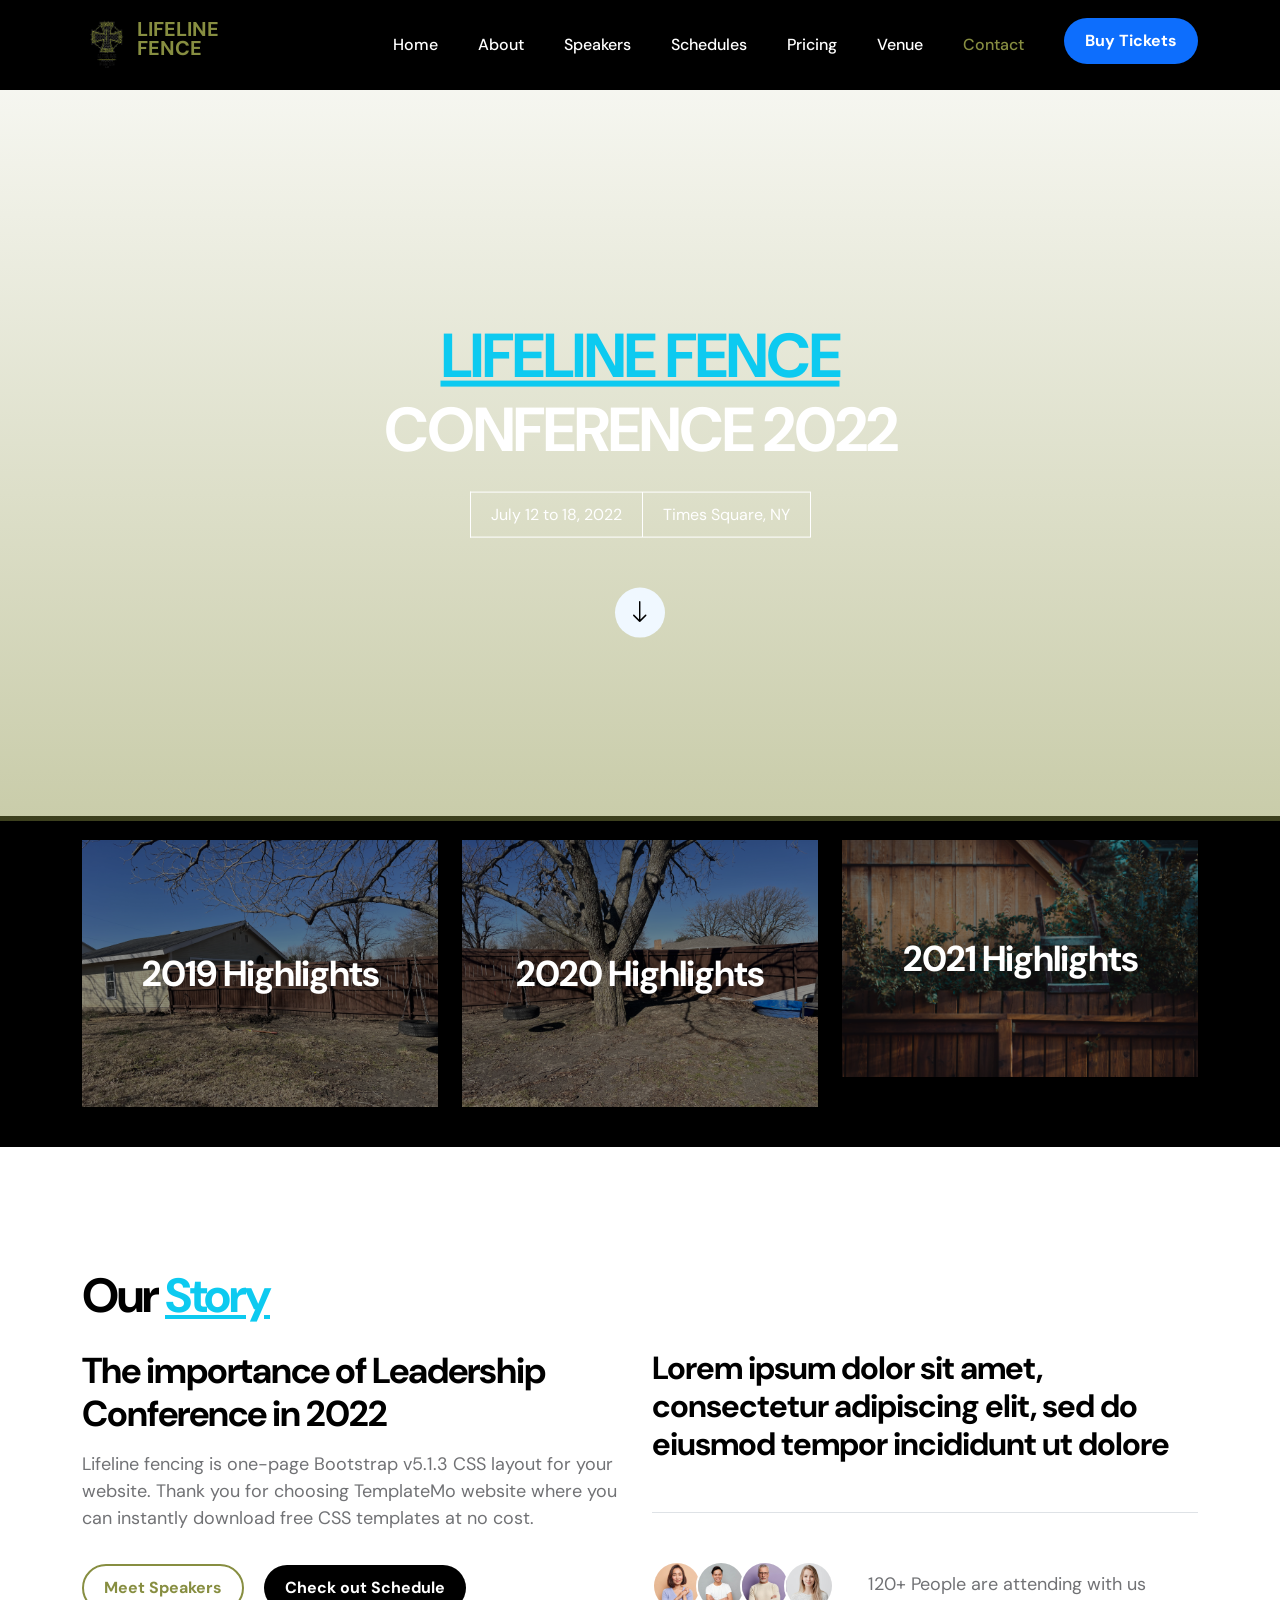
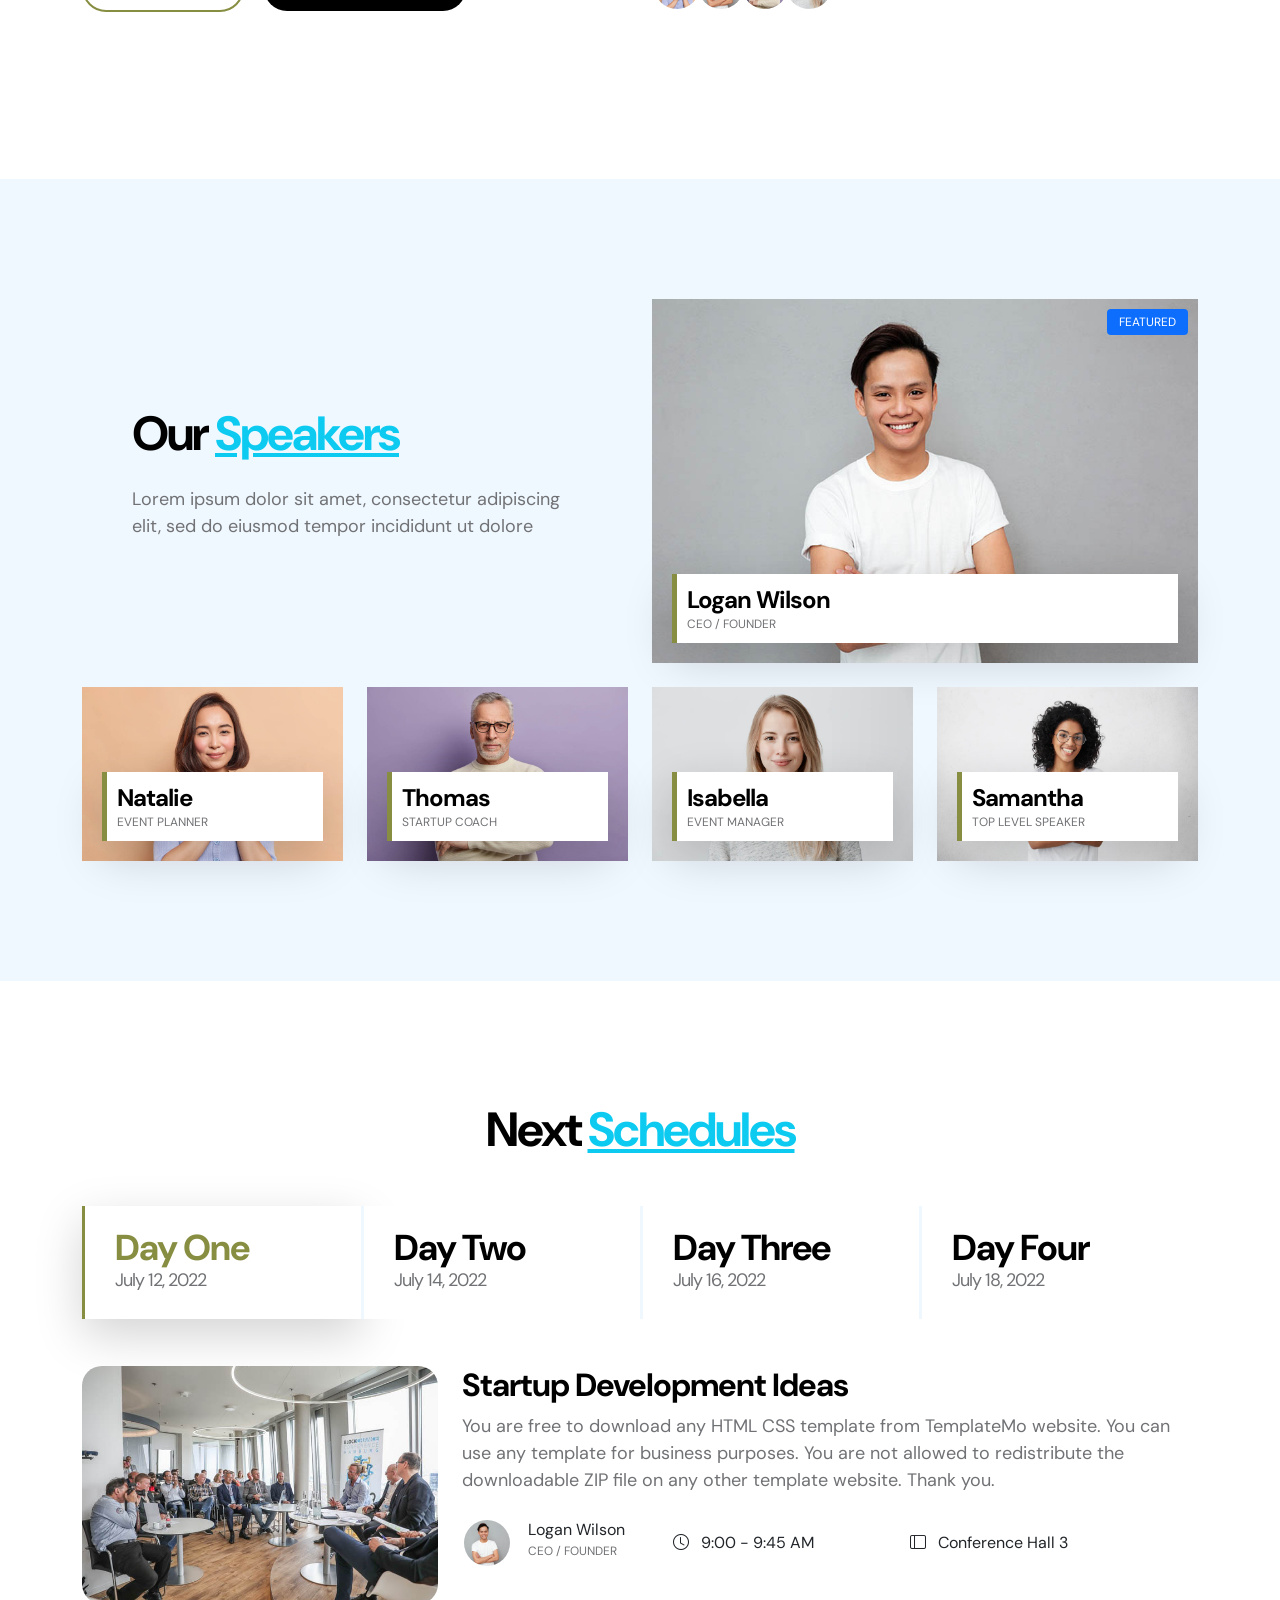
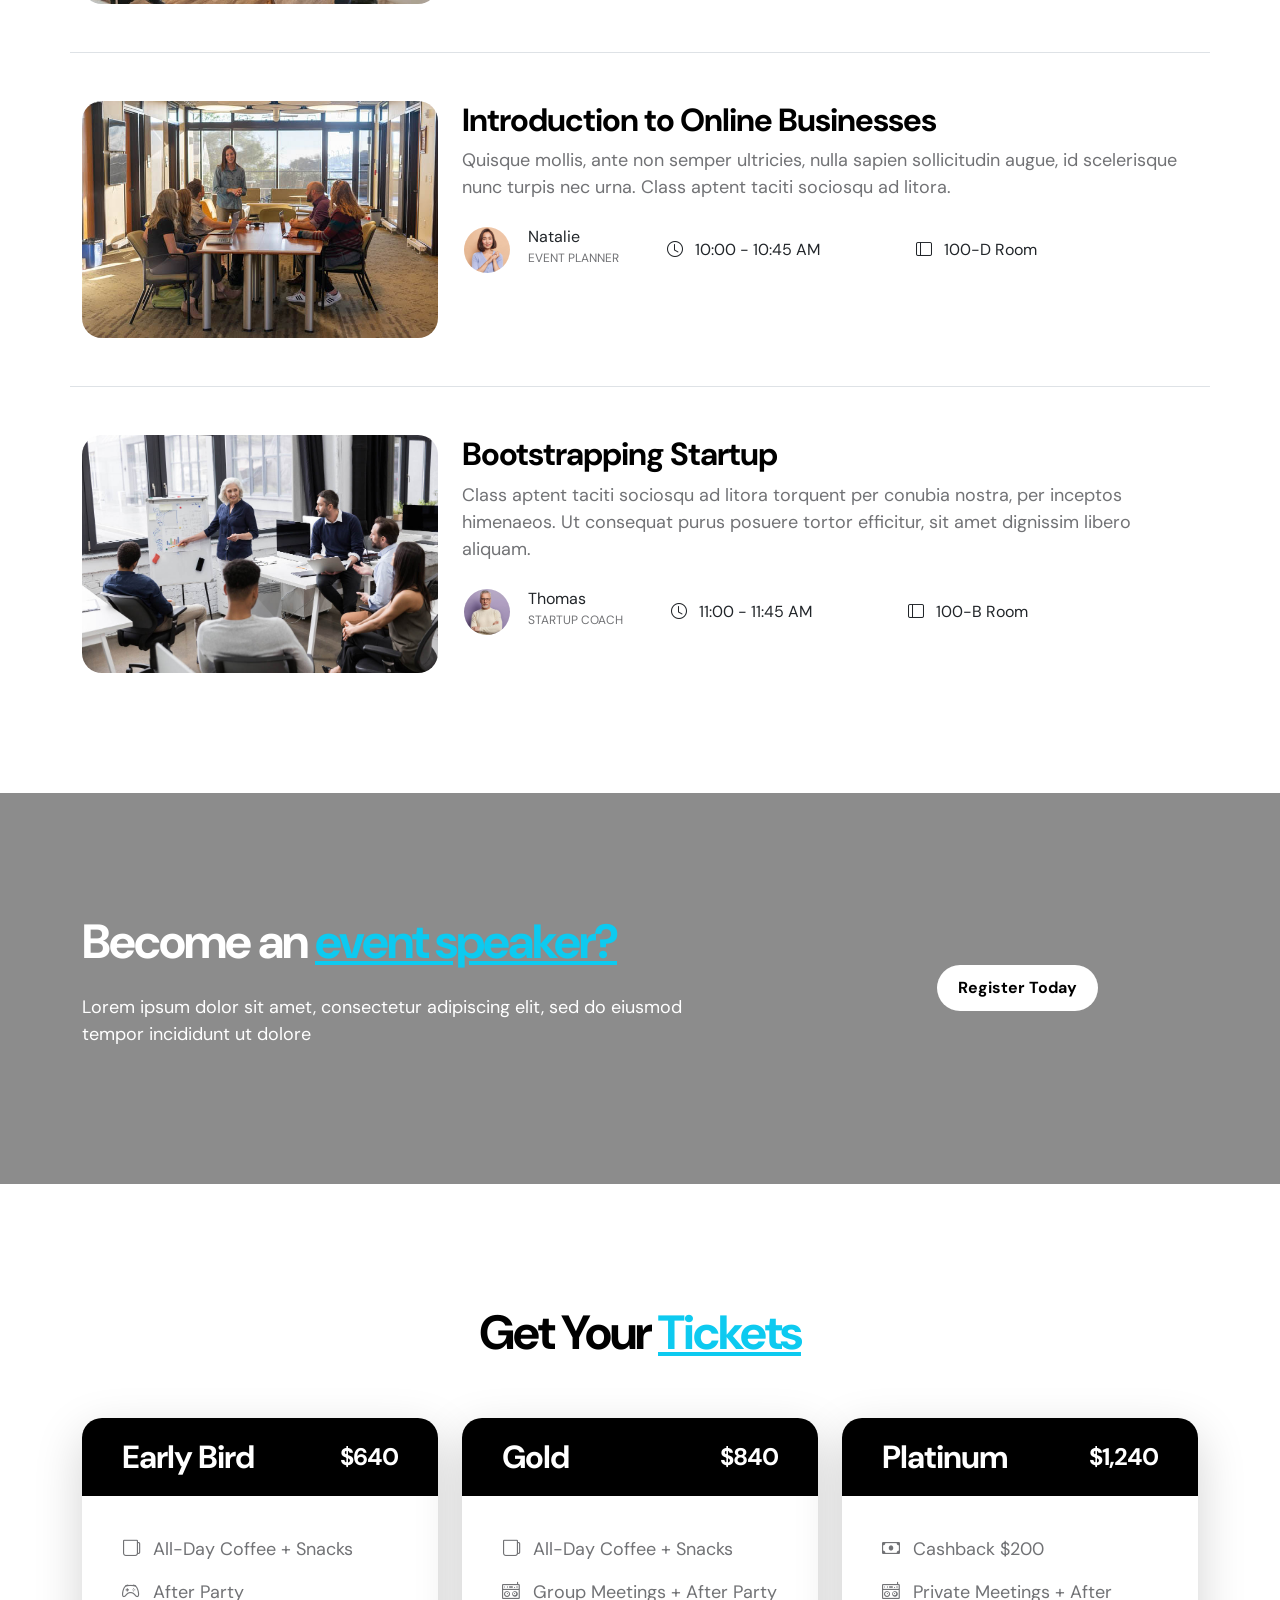
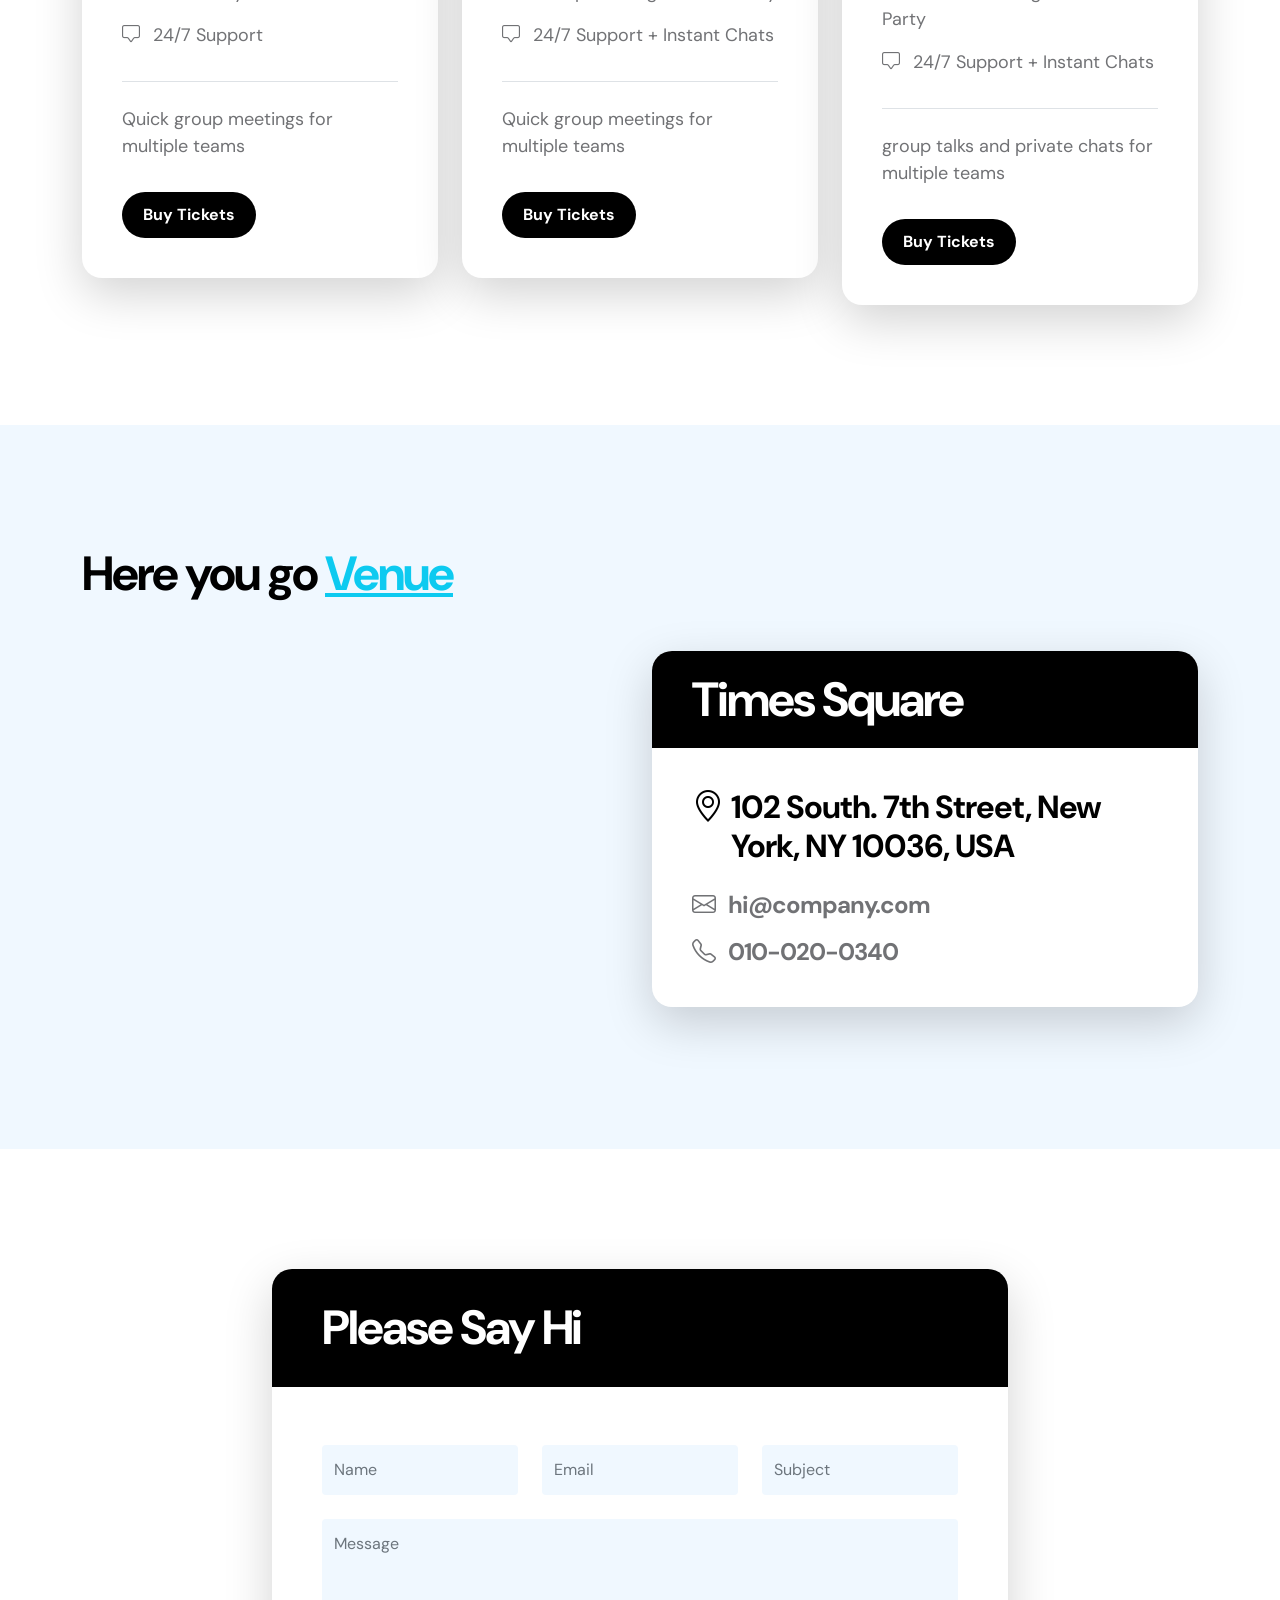
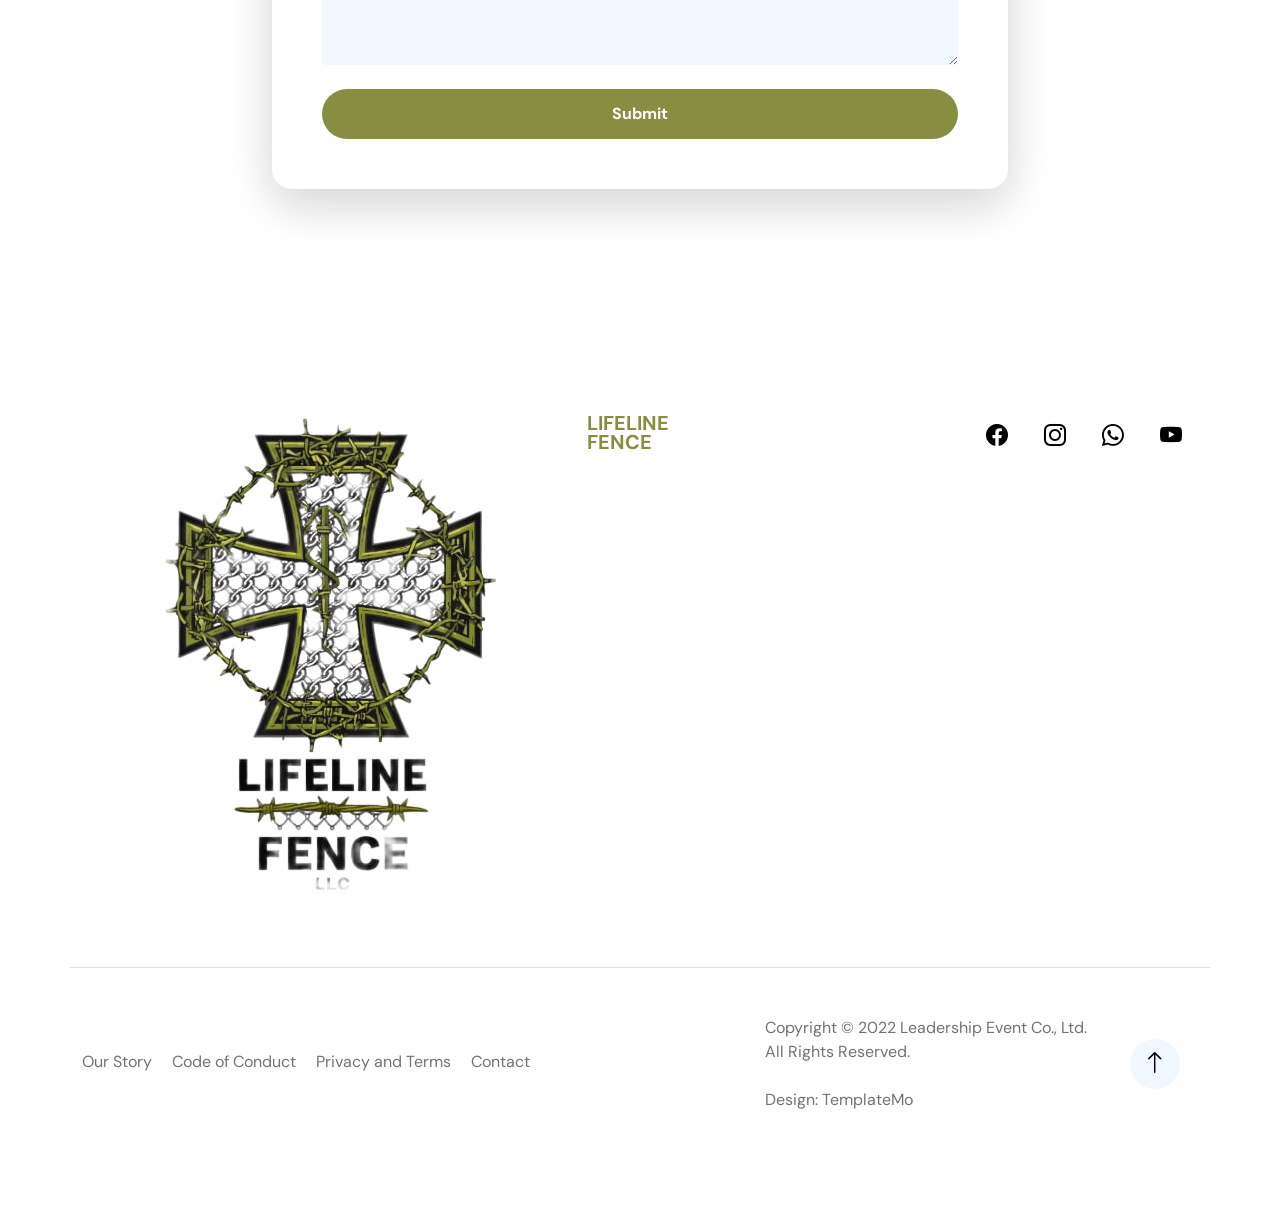
==== commit 7f99c302: "Adding less mb" ====
--- a/index.html
+++ b/index.html
@@ -112,7 +112,7 @@
 
                 <div class="video-wrap">
                     <video autoplay="" loop="" muted="" class="custom-video" poster="">
-                        <source src="videos/fencing.mp4" type="video/mp4">
+                        <source src="videos/newfencing.mp4" type="video/mp4">
 
                         Your browser does not support the video tag.
                     </video>
